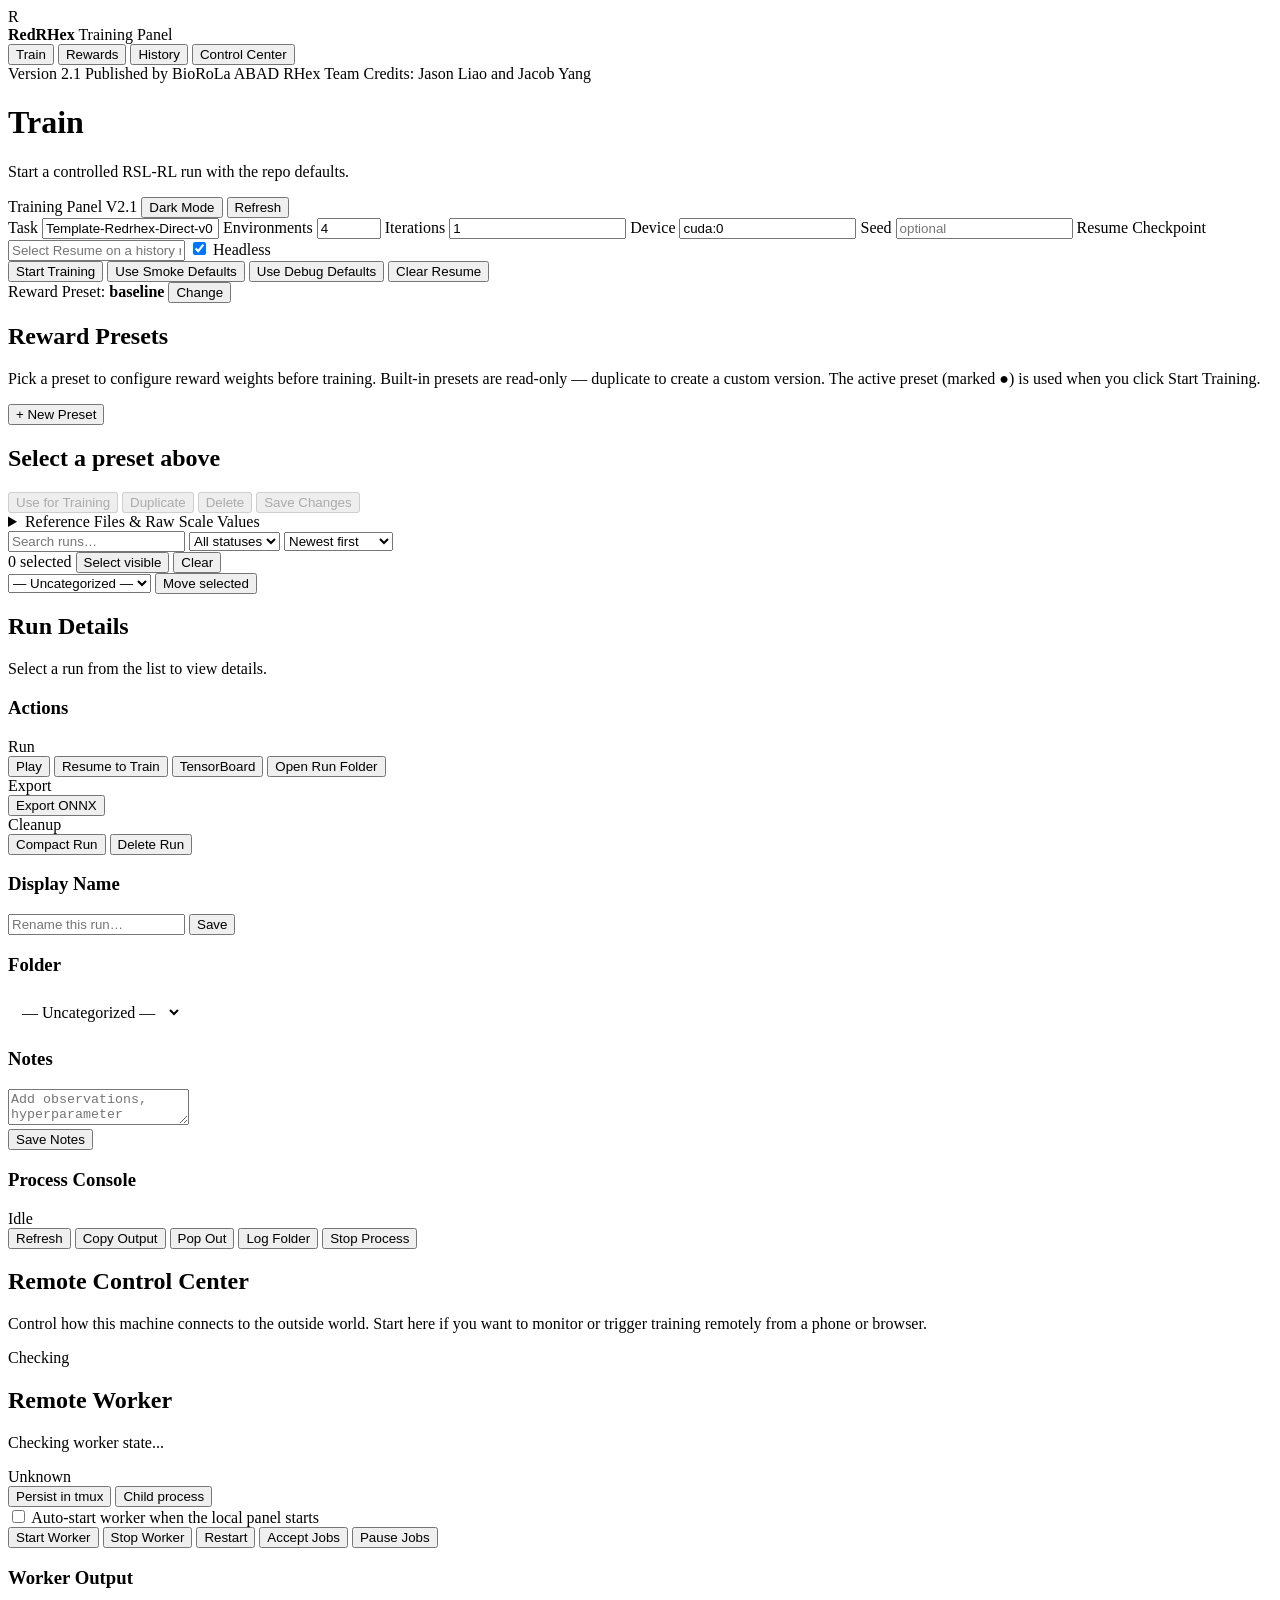
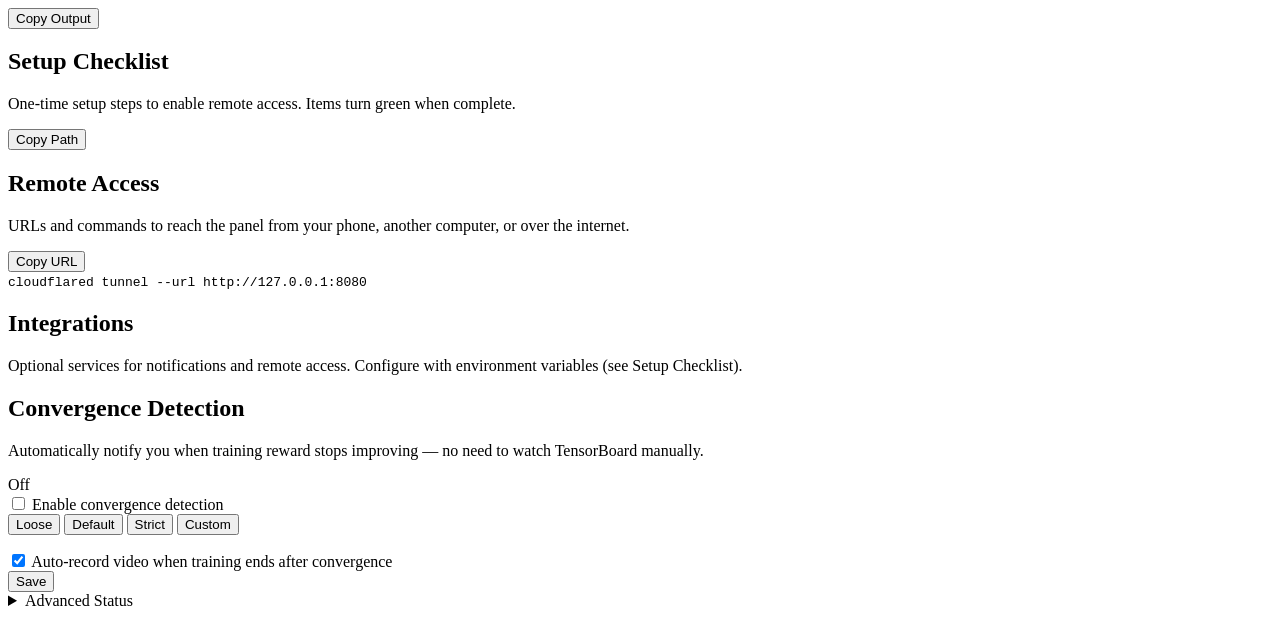
==== tools/training_panel/static/index.html @ e1dd459d "Release Training Panel V2.1" ====
<!doctype html>
<html lang="en">
  <head>
    <meta charset="utf-8" />
    <meta name="viewport" content="width=device-width, initial-scale=1" />
    <title>RedRHex Training Panel</title>
    <link rel="stylesheet" href="/static/styles.css" />
  </head>
  <body>
    <aside class="sidebar">
      <div class="brand">
        <span class="brand-mark">R</span>
        <div>
          <strong>RedRHex</strong>
          <span>Training Panel</span>
        </div>
      </div>
      <nav>
        <button class="nav-button active" data-view="train">Train</button>
        <button class="nav-button" data-view="rewards">Rewards</button>
        <button class="nav-button" data-view="history">History</button>
        <button class="nav-button" data-view="access">Control Center</button>
      </nav>
      <div class="sidebar-release">
        <span class="release-version">Version 2.1</span>
        <span>Published by BioRoLa ABAD RHex Team</span>
        <span>Credits: Jason Liao and Jacob Yang</span>
      </div>
    </aside>

    <main>
      <header class="topbar">
        <div>
          <h1 id="view-title">Train</h1>
          <p id="view-subtitle">Start a controlled RSL-RL run with the repo defaults.</p>
        </div>
        <div class="topbar-actions">
          <span class="release-chip">Training Panel V2.1</span>
          <button id="theme-toggle" class="ghost-button" type="button">Dark Mode</button>
          <button id="refresh-button" class="ghost-button" type="button">Refresh</button>
        </div>
      </header>

      <section id="train" class="view active">
        <form id="train-form" class="panel-grid">
          <label>
            Task
            <input name="task" value="Template-Redrhex-Direct-v0" />
          </label>
          <label>
            Environments
            <input name="num_envs" type="number" min="1" max="8192" value="4" />
          </label>
          <label>
            Iterations
            <input name="max_iterations" type="number" min="1" value="1" />
          </label>
          <label>
            Device
            <input name="device" value="cuda:0" />
          </label>
          <label>
            Seed
            <input name="seed" type="number" placeholder="optional" />
          </label>
          <label>
            Resume Checkpoint
            <input name="checkpoint" readonly placeholder="Select Resume on a history run" />
          </label>
          <label class="check-row">
            <input name="headless" type="checkbox" checked />
            Headless
          </label>
          <div class="form-actions">
            <button type="submit" class="primary-button">Start Training</button>
            <button type="button" id="smoke-button" class="ghost-button">Use Smoke Defaults</button>
            <button type="button" id="debug-button" class="ghost-button">Use Debug Defaults</button>
            <button type="button" id="clear-resume" class="ghost-button">Clear Resume</button>
          </div>
          <div class="preset-indicator">
            <span>Reward Preset:</span>
            <strong id="train-active-preset-name">baseline</strong>
            <button type="button" id="train-change-preset" class="ghost-button small-button">Change</button>
          </div>
        </form>
        <div id="train-status" class="status-line"></div>
      </section>

      <section id="rewards" class="view">
        <!-- Preset selector -->
        <div class="preset-section">
          <div class="preset-section-head">
            <h2>Reward Presets</h2>
            <p class="muted-copy">
              Pick a preset to configure reward weights before training.
              Built-in presets are read-only — duplicate to create a custom version.
              The active preset (marked ●) is used when you click Start Training.
            </p>
          </div>
          <div id="preset-list" class="preset-list"></div>
          <div class="form-actions compact-actions">
            <button id="new-preset-btn" type="button" class="ghost-button small-button">+ New Preset</button>
          </div>
        </div>

        <!-- Reward scale editor -->
        <div class="reward-editor-section">
          <div class="reward-editor-header">
            <div>
              <h2 id="reward-editor-title">Select a preset above</h2>
              <p id="reward-editor-desc" class="muted-copy"></p>
            </div>
            <div class="reward-editor-actions form-actions">
              <span id="preset-builtin-badge" class="status-badge muted-pill" hidden>Built-in</span>
              <button id="preset-activate-btn" type="button" class="ghost-button" disabled>Use for Training</button>
              <button id="preset-duplicate-btn" type="button" class="ghost-button" disabled>Duplicate</button>
              <button id="preset-delete-btn" type="button" class="danger-button" disabled>Delete</button>
              <button id="preset-save-btn" type="button" class="primary-button" disabled>Save Changes</button>
            </div>
          </div>
          <div id="reward-categories" class="reward-categories"></div>
        </div>

        <!-- Reference files (collapsible) -->
        <details class="reference-section">
          <summary>Reference Files &amp; Raw Scale Values</summary>
          <div class="split" style="margin-top:12px">
            <div>
              <h2>Tweakable Files</h2>
              <div id="tweak-files" class="card-list"></div>
            </div>
            <div>
              <h2>All Reward Scale Values</h2>
              <div id="reward-scales" class="scale-list"></div>
            </div>
          </div>
        </details>
      </section>

      <section id="history" class="view">
        <div class="history-layout">
          <nav id="folder-sidebar" class="folder-sidebar"></nav>
          <div class="run-list-col">
            <div class="history-toolbar">
              <input id="run-search" type="search" placeholder="Search runs…" autocomplete="off" />
              <select id="status-filter">
                <option value="">All statuses</option>
                <option value="completed">Completed</option>
                <option value="running">Running</option>
                <option value="failed">Failed</option>
                <option value="interrupted">Interrupted</option>
              </select>
              <select id="sort-runs">
                <option value="newest">Newest first</option>
                <option value="oldest">Oldest first</option>
                <option value="status">Status (A–Z)</option>
                <option value="iters-desc">Most iterations</option>
                <option value="duration-asc">Shortest first</option>
              </select>
              <span id="run-count-badge" class="status-badge muted-pill"></span>
            </div>
            <div class="bulk-toolbar">
              <span id="bulk-selected-count" class="status-badge muted-pill">0 selected</span>
              <button type="button" id="select-visible-runs" class="ghost-button small-button" data-tooltip="Select visible runs">Select visible</button>
              <button type="button" id="clear-selected-runs" class="ghost-button small-button" data-tooltip="Clear selection">Clear</button>
              <div class="bulk-move-group">
                <select id="bulk-folder-select" aria-label="Folder for selected runs">
                  <option value="">— Uncategorized —</option>
                </select>
                <button type="button" id="move-selected-runs" class="primary-button small-button" data-tooltip="Move selected runs">Move selected</button>
              </div>
            </div>
            <div id="runs" class="run-list"></div>
          </div><!-- /run-list-col -->
          <div class="details-panel-wrap">
          <div class="details-panel">

            <!-- ── Run Header ── -->
            <div class="run-detail-header">
              <div>
                <h2 id="details-title">Run Details</h2>
                <p id="details-subtitle" class="muted-copy">Select a run from the list to view details.</p>
              </div>
            </div>

            <!-- ── Quick Actions (same buttons as card, one place) ── -->
            <div class="section-header"><h3>Actions</h3></div>
            <div class="run-actions-panel">
              <div class="action-group primary-action-group">
                <span class="action-group-label">Run</span>
                <div class="action-button-grid">
                  <button type="button" id="play-run" class="ghost-button" data-tooltip="Run the checkpoint in Isaac Sim for visualization (no training)">Play</button>
                  <button type="button" id="resume-run" class="ghost-button" data-tooltip="Start a new training run resuming from this checkpoint">Resume to Train</button>
                  <button type="button" id="tensorboard-run" class="ghost-button" data-tooltip="Open TensorBoard to visualize training metrics and reward curves">TensorBoard</button>
                  <button type="button" id="open-run-folder" class="ghost-button" data-tooltip="Open the training log folder in the file manager (local only)">Open Run Folder</button>
                </div>
              </div>
              <div class="action-group">
                <span class="action-group-label">Export</span>
                <div class="action-button-grid">
                  <button type="button" id="export-onnx" class="ghost-button" data-tooltip="Export the latest checkpoint to exported/policy.onnx">Export ONNX</button>
                  <button type="button" id="copy-onnx-path" class="ghost-button" hidden data-tooltip="Copy exported/policy.onnx path">Copy ONNX Path</button>
                  <button type="button" id="open-onnx-folder" class="ghost-button" hidden data-tooltip="Open the exported policy folder (local only)">Open Export Folder</button>
                </div>
              </div>
              <div class="action-group danger-action-group">
                <span class="action-group-label">Cleanup</span>
                <div class="action-button-grid">
                  <button type="button" id="compact-run" class="danger-button" data-tooltip="Delete old model_*.pt checkpoints and keep the newest one">Compact Run</button>
                  <button type="button" id="delete-run" class="danger-button" data-tooltip="Permanently delete this run entry and its log files from disk">Delete Run</button>
                </div>
              </div>
            </div>
            <div id="run-info-block" style="display:none">
              <div class="section-header"><h3>Run Info</h3></div>
              <div id="run-info-grid" class="run-info-grid"></div>
            </div>

            <!-- ── Rename ── -->
            <div class="section-header"><h3>Display Name</h3></div>
            <div class="form-actions compact-actions" style="gap:8px">
              <input id="run-name" placeholder="Rename this run…" style="flex:1;min-width:0" />
              <button type="button" id="save-name" class="primary-button small-button" data-tooltip="Save the display name for this run">Save</button>
            </div>

            <!-- ── Folder (populated by Module 3) ── -->
            <div class="section-header"><h3>Folder</h3></div>
            <div class="form-actions compact-actions" style="gap:8px">
              <select id="run-folder-select" style="flex:1;min-width:0;padding:8px 10px;border-radius:7px;border:1px solid var(--line);background:var(--surface);color:var(--text);font:inherit">
                <option value="">— Uncategorized —</option>
              </select>
            </div>

            <!-- ── Notes ── -->
            <div class="section-header"><h3>Notes</h3></div>
            <textarea id="notes-editor" placeholder="Add observations, hyperparameter rationale, or results…"></textarea>
            <div class="form-actions compact-actions">
              <button type="button" id="save-notes" class="primary-button small-button" data-tooltip="Save your notes for this run">Save Notes</button>
            </div>

            <!-- ── Reward Config (Module D) ── -->
            <section id="reward-config-panel" class="reward-config-panel" hidden>
              <div class="section-header"><h3>Reward Config</h3></div>
              <div id="reward-config-content"></div>
            </section>

            <!-- ── Video ── -->
            <section id="video-panel" class="video-panel" hidden>
              <div class="section-header">
                <h3>Recorded Video</h3>
                <span id="video-state" class="status-badge muted-pill">No Video</span>
              </div>
              <div class="form-actions compact-actions" style="margin-bottom:10px">
                <button type="button" id="record-video" class="primary-button small-button" data-tooltip="Run the checkpoint headlessly and save a video file">Record Video</button>
                <button type="button" id="stop-recording" class="ghost-button small-button" hidden data-tooltip="Stop the video recording process">Stop Recording</button>
                <button type="button" id="open-video-folder" class="ghost-button small-button" hidden data-tooltip="Open the folder containing recorded videos (local only)">Open Folder</button>
                <button type="button" id="copy-video-path" class="ghost-button small-button" hidden data-tooltip="Copy the video file path to clipboard">Copy Path</button>
              </div>
              <video id="result-video" controls preload="metadata"></video>
              <p id="video-message" class="muted-copy"></p>
            </section>

            <!-- ── Process Console ── -->
            <div class="section-header debug-heading">
              <h3>Process Console</h3>
              <span id="debug-live" class="status-badge muted-pill">Idle</span>
            </div>
            <div class="form-actions compact-actions">
              <button type="button" id="debug-refresh" class="ghost-button small-button" data-tooltip="Refresh output">Refresh</button>
              <button type="button" id="copy-debug" class="ghost-button small-button" data-tooltip="Copy console output">Copy Output</button>
              <button type="button" id="copy-attach" class="ghost-button small-button" hidden data-tooltip="Copy tmux attach command">Copy Attach</button>
              <button type="button" id="terminal-view" class="ghost-button small-button" data-tooltip="Pop out console">Pop Out</button>
              <button type="button" id="open-process-log-folder" class="ghost-button small-button" data-tooltip="Open the folder containing process log files (local only)">Log Folder</button>
              <button type="button" id="stop-process" class="ghost-button small-button" data-tooltip="Stop selected console process">Stop Process</button>
            </div>
            <div id="debug-status" class="debug-status"></div>
            <pre id="debug-command"></pre>
            <pre id="debug-log"></pre>
            <div id="notes-status" class="status-line"></div>
          </div>
          </div><!-- /details-panel-wrap -->
        </div>
      </section>

      <section id="access" class="view">
        <div class="control-center-head">
          <div>
            <h2>Remote Control Center</h2>
            <p class="muted-copy">Control how this machine connects to the outside world. Start here if you want to monitor or trigger training remotely from a phone or browser.</p>
          </div>
          <span id="remote-config-badge" class="status-badge muted-pill">Checking</span>
        </div>

        <div id="remote-status-strip" class="remote-status-strip"></div>

        <div class="control-center-grid">
          <article class="control-card worker-card">
            <div class="card-head">
              <div>
                <h2>Remote Worker</h2>
                <p id="remote-worker-summary" class="muted-copy">Checking worker state...</p>
              </div>
              <span id="remote-worker-badge" class="status-badge muted-pill">Unknown</span>
            </div>

            <div class="segmented-control" aria-label="Remote worker launch mode">
              <button type="button" id="remote-mode-tmux" class="segment-button active" data-mode="tmux"
                data-tooltip="Recommended. The worker keeps running in a background terminal session (tmux) even if you close the browser tab.">Persist in tmux</button>
              <button type="button" id="remote-mode-child" class="segment-button" data-mode="child"
                data-tooltip="The worker runs as a child of this panel. It stops when you close the panel. Useful for quick testing.">Child process</button>
            </div>
            <label class="toggle-row">
              <input type="checkbox" id="remote-autostart" />
              <span>Auto-start worker when the local panel starts</span>
            </label>

            <div class="form-actions compact-actions">
              <button type="button" id="remote-worker-start" class="primary-button small-button"
                data-tooltip="Launch the remote worker so this machine can receive jobs from the phone web shell.">Start Worker</button>
              <button type="button" id="remote-worker-stop" class="danger-button small-button"
                data-tooltip="Gracefully stop the worker. Any in-flight job finishes first before it exits.">Stop Worker</button>
              <button type="button" id="remote-worker-restart" class="ghost-button small-button"
                data-tooltip="Stop the worker and immediately start it again. Useful after changing environment variables.">Restart</button>
              <button type="button" id="remote-enable" class="primary-button small-button"
                data-tooltip="Allow the phone web shell to queue training, video, and export jobs on this machine.">Accept Jobs</button>
              <button type="button" id="remote-disable" class="ghost-button small-button"
                data-tooltip="Stop accepting new remote jobs. Any job currently running will finish normally.">Pause Jobs</button>
            </div>

            <p id="remote-mode-note" class="muted-copy"></p>
            <div id="remote-worker-grid" class="run-info-grid"></div>
            <div id="remote-worker-attach-wrap" class="copy-row" hidden>
              <code id="remote-worker-attach"></code>
              <button type="button" id="copy-worker-attach" class="ghost-button small-button"
                data-tooltip="Copy a tmux command you can paste in a terminal to watch worker output in real time.">Copy Attach</button>
            </div>
            <div class="section-header compact-section-header">
              <h3>Worker Output</h3>
              <button type="button" id="copy-worker-output" class="ghost-button small-button"
                data-tooltip="Copy the recent worker log text to clipboard.">Copy Output</button>
            </div>
            <pre id="remote-worker-output"></pre>
          </article>

          <article class="control-card">
            <h2>Setup Checklist</h2>
            <p class="muted-copy">One-time setup steps to enable remote access. Items turn green when complete.</p>
            <div id="remote-setup-list" class="setup-list"></div>
            <div class="copy-row">
              <code id="remote-env-path"></code>
              <button type="button" id="copy-env-path" class="ghost-button small-button"
                data-tooltip="Copy the path to the .env file where you set REDRHEX_* environment variables.">Copy Path</button>
            </div>
          </article>

          <article class="control-card">
            <h2>Remote Access</h2>
            <p class="muted-copy">URLs and commands to reach the panel from your phone, another computer, or over the internet.</p>
            <div id="remote-access-grid" class="run-info-grid"></div>
            <div class="copy-row">
              <code id="remote-phone-url"></code>
              <button type="button" id="copy-phone-url" class="ghost-button small-button"
                data-tooltip="Copy the LAN URL. Works on any device connected to the same Wi-Fi network.">Copy URL</button>
            </div>
            <div class="copy-row"
              data-tooltip="Run this command on the training PC to expose the panel over the internet via Cloudflare Tunnel.">
              <code id="remote-tunnel-command">cloudflared tunnel --url http://127.0.0.1:8080</code>
            </div>
          </article>

          <article class="control-card">
            <h2>Integrations</h2>
            <p class="muted-copy">Optional services for notifications and remote access. Configure with environment variables (see Setup Checklist).</p>
            <div id="remote-integrations-grid" class="run-info-grid"></div>
          </article>

          <article class="control-card" id="convergence-card">
            <div class="card-head">
              <div>
                <h2>Convergence Detection</h2>
                <p class="muted-copy">Automatically notify you when training reward stops improving — no need to watch TensorBoard manually.</p>
              </div>
              <span id="convergence-badge" class="status-badge muted-pill">Off</span>
            </div>

            <label class="toggle-row">
              <input type="checkbox" id="convergence-enabled" />
              <span>Enable convergence detection</span>
            </label>

            <div class="segmented-control" aria-label="Convergence sensitivity preset" id="convergence-presets">
              <button type="button" class="segment-button" data-preset="loose"
                data-tooltip="Triggers after 100 stable iterations at 5% threshold. Fast but may fire on a short plateau.">Loose</button>
              <button type="button" class="segment-button active" data-preset="default"
                data-tooltip="Triggers after 200 stable iterations at 2% threshold. Good for most runs.">Default</button>
              <button type="button" class="segment-button" data-preset="strict"
                data-tooltip="Triggers after 400 stable iterations at 1% threshold. Conservative — fewer false positives.">Strict</button>
              <button type="button" class="segment-button" data-preset="custom"
                data-tooltip="Set your own window size and improvement threshold below.">Custom</button>
            </div>
            <p id="convergence-preset-hint" class="muted-copy"></p>

            <div id="convergence-custom-inputs" style="display:none">
              <div class="form-row">
                <label for="convergence-window">Window (iterations)</label>
                <input type="number" id="convergence-window" min="50" max="2000" step="10" value="200" />
              </div>
              <div class="form-row">
                <label for="convergence-threshold">Max improvement %</label>
                <input type="number" id="convergence-threshold" min="0.1" max="20" step="0.1" value="2.0" />
              </div>
            </div>

            <label class="toggle-row"
              data-tooltip="When convergence is detected, a video recording is queued automatically once training finishes.">
              <input type="checkbox" id="convergence-auto-record" checked />
              <span>Auto-record video when training ends after convergence</span>
            </label>

            <div class="form-actions compact-actions">
              <button type="button" id="convergence-save" class="primary-button small-button"
                data-tooltip="Save convergence detection settings to disk. Takes effect on the next training run.">Save</button>
            </div>
            <div id="convergence-info-grid" class="run-info-grid"></div>
          </article>
        </div>

        <details class="advanced-panel">
          <summary>Advanced Status</summary>
          <pre id="system-info"></pre>
          <pre id="remote-status-raw"></pre>
        </details>
      </section>
    </main>

    <script src="/static/api_adapters.js"></script>
    <script src="/static/app.js"></script>
  </body>
</html>
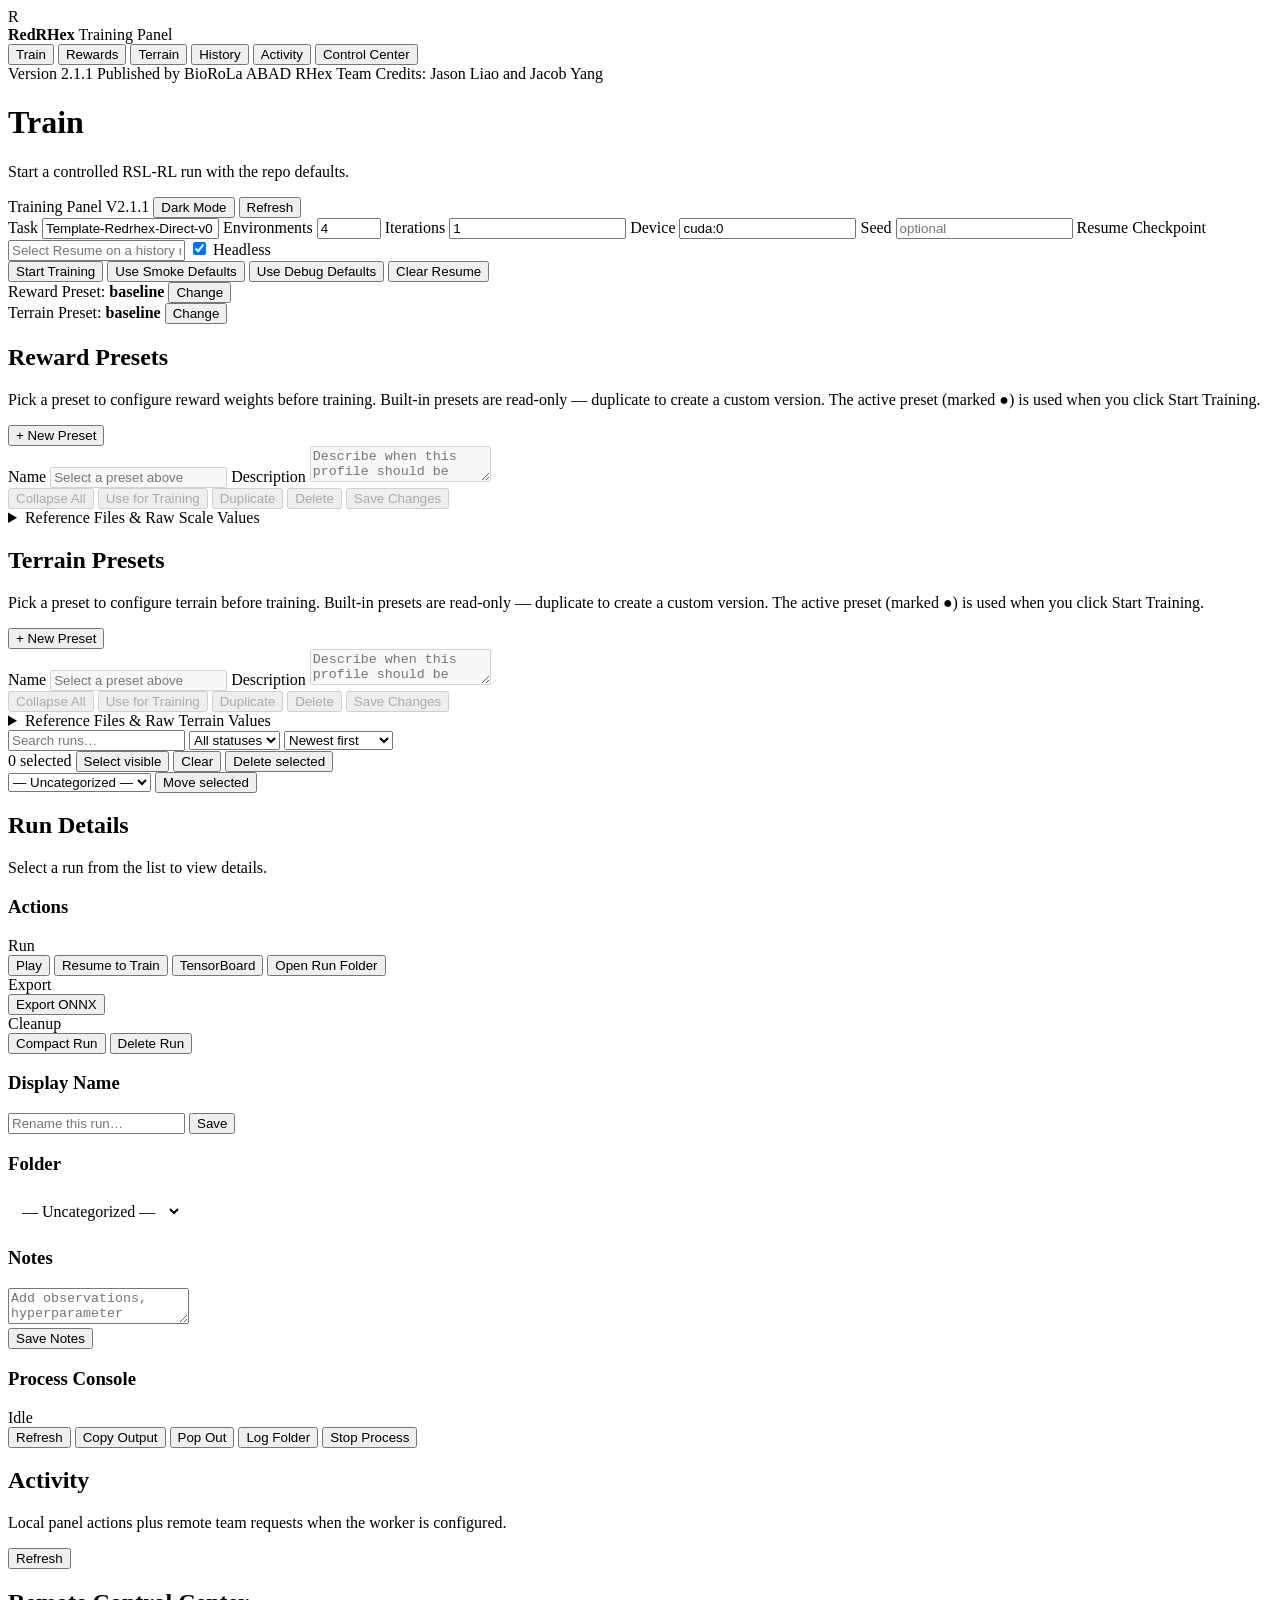
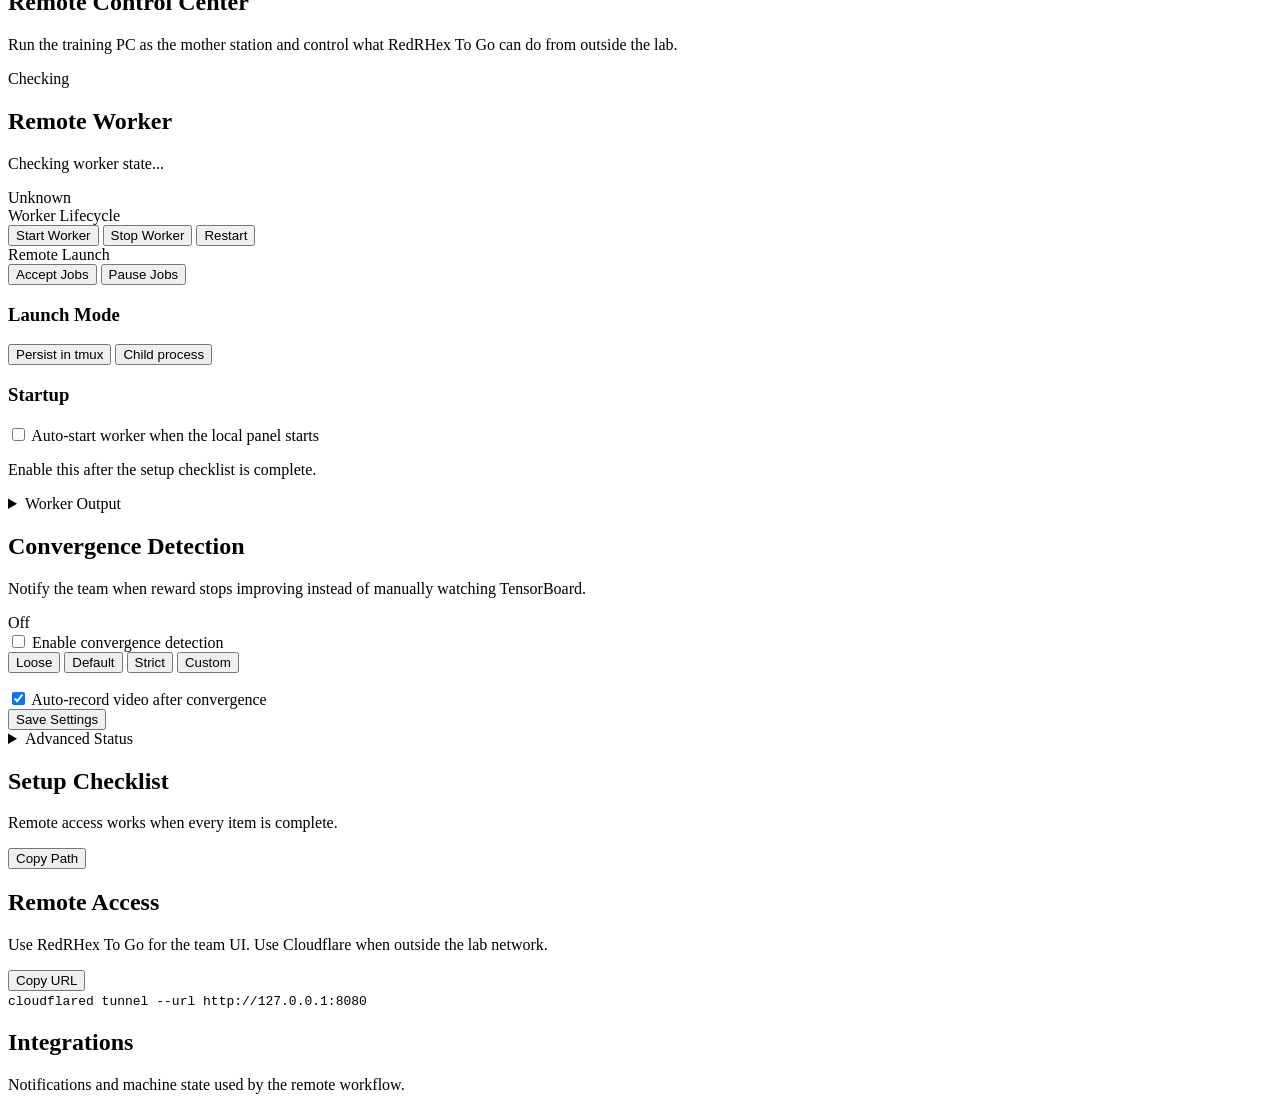
==== commit 0be44e06: "Add terrain presets to training panels" ====
--- a/tools/training_panel/static/index.html
+++ b/tools/training_panel/static/index.html
@@ -18,11 +18,13 @@
       <nav>
         <button class="nav-button active" data-view="train">Train</button>
         <button class="nav-button" data-view="rewards">Rewards</button>
+        <button class="nav-button" data-view="terrain">Terrain</button>
         <button class="nav-button" data-view="history">History</button>
+        <button class="nav-button" data-view="activity">Activity</button>
         <button class="nav-button" data-view="access">Control Center</button>
       </nav>
       <div class="sidebar-release">
-        <span class="release-version">Version 2.1</span>
+        <span class="release-version">Version 2.1.1</span>
         <span>Published by BioRoLa ABAD RHex Team</span>
         <span>Credits: Jason Liao and Jacob Yang</span>
       </div>
@@ -35,7 +37,7 @@
           <p id="view-subtitle">Start a controlled RSL-RL run with the repo defaults.</p>
         </div>
         <div class="topbar-actions">
-          <span class="release-chip">Training Panel V2.1</span>
+          <span class="release-chip">Training Panel V2.1.1</span>
           <button id="theme-toggle" class="ghost-button" type="button">Dark Mode</button>
           <button id="refresh-button" class="ghost-button" type="button">Refresh</button>
         </div>
@@ -81,6 +83,11 @@
             <span>Reward Preset:</span>
             <strong id="train-active-preset-name">baseline</strong>
             <button type="button" id="train-change-preset" class="ghost-button small-button">Change</button>
+          </div>
+          <div class="preset-indicator">
+            <span>Terrain Preset:</span>
+            <strong id="train-active-terrain-preset-name">baseline</strong>
+            <button type="button" id="train-change-terrain-preset" class="ghost-button small-button">Change</button>
           </div>
         </form>
         <div id="train-status" class="status-line"></div>
@@ -106,12 +113,21 @@
         <!-- Reward scale editor -->
         <div class="reward-editor-section">
           <div class="reward-editor-header">
-            <div>
-              <h2 id="reward-editor-title">Select a preset above</h2>
-              <p id="reward-editor-desc" class="muted-copy"></p>
+            <div class="profile-meta-editor">
+              <h2 id="reward-editor-title" hidden>Select a preset above</h2>
+              <p id="reward-editor-desc" class="muted-copy" hidden></p>
+              <label>
+                Name
+                <input id="reward-profile-name" placeholder="Select a preset above" disabled />
+              </label>
+              <label>
+                Description
+                <textarea id="reward-profile-description" rows="2" placeholder="Describe when this profile should be used." disabled></textarea>
+              </label>
             </div>
             <div class="reward-editor-actions form-actions">
               <span id="preset-builtin-badge" class="status-badge muted-pill" hidden>Built-in</span>
+              <button id="preset-collapse-all-btn" type="button" class="ghost-button" disabled>Collapse All</button>
               <button id="preset-activate-btn" type="button" class="ghost-button" disabled>Use for Training</button>
               <button id="preset-duplicate-btn" type="button" class="ghost-button" disabled>Duplicate</button>
               <button id="preset-delete-btn" type="button" class="danger-button" disabled>Delete</button>
@@ -132,6 +148,64 @@
             <div>
               <h2>All Reward Scale Values</h2>
               <div id="reward-scales" class="scale-list"></div>
+            </div>
+          </div>
+        </details>
+      </section>
+
+      <section id="terrain" class="view">
+        <div class="preset-section">
+          <div class="preset-section-head">
+            <h2>Terrain Presets</h2>
+            <p class="muted-copy">
+              Pick a preset to configure terrain before training.
+              Built-in presets are read-only — duplicate to create a custom version.
+              The active preset (marked ●) is used when you click Start Training.
+            </p>
+          </div>
+          <div id="terrain-preset-list" class="preset-list"></div>
+          <div class="form-actions compact-actions">
+            <button id="new-terrain-preset-btn" type="button" class="ghost-button small-button">+ New Preset</button>
+          </div>
+          <div id="terrain-status" class="status-line"></div>
+        </div>
+
+        <div class="reward-editor-section">
+          <div class="reward-editor-header">
+            <div class="profile-meta-editor">
+              <h2 id="terrain-editor-title" hidden>Select a preset above</h2>
+              <p id="terrain-editor-desc" class="muted-copy" hidden></p>
+              <label>
+                Name
+                <input id="terrain-profile-name" placeholder="Select a preset above" disabled />
+              </label>
+              <label>
+                Description
+                <textarea id="terrain-profile-description" rows="2" placeholder="Describe when this profile should be used." disabled></textarea>
+              </label>
+            </div>
+            <div class="reward-editor-actions form-actions">
+              <span id="terrain-preset-builtin-badge" class="status-badge muted-pill" hidden>Built-in</span>
+              <button id="terrain-preset-collapse-all-btn" type="button" class="ghost-button" disabled>Collapse All</button>
+              <button id="terrain-preset-activate-btn" type="button" class="ghost-button" disabled>Use for Training</button>
+              <button id="terrain-preset-duplicate-btn" type="button" class="ghost-button" disabled>Duplicate</button>
+              <button id="terrain-preset-delete-btn" type="button" class="danger-button" disabled>Delete</button>
+              <button id="terrain-preset-save-btn" type="button" class="primary-button" disabled>Save Changes</button>
+            </div>
+          </div>
+          <div id="terrain-categories" class="reward-categories"></div>
+        </div>
+
+        <details class="reference-section">
+          <summary>Reference Files &amp; Raw Terrain Values</summary>
+          <div class="split" style="margin-top:12px">
+            <div>
+              <h2>Terrain Files</h2>
+              <div id="terrain-files" class="card-list"></div>
+            </div>
+            <div>
+              <h2>All Terrain Values</h2>
+              <div id="terrain-values" class="scale-list"></div>
             </div>
           </div>
         </details>
@@ -163,6 +237,7 @@
               <span id="bulk-selected-count" class="status-badge muted-pill">0 selected</span>
               <button type="button" id="select-visible-runs" class="ghost-button small-button" data-tooltip="Select visible runs">Select visible</button>
               <button type="button" id="clear-selected-runs" class="ghost-button small-button" data-tooltip="Clear selection">Clear</button>
+              <button type="button" id="delete-selected-runs" class="danger-button small-button" data-tooltip="Delete selected runs and repo-owned log files">Delete selected</button>
               <div class="bulk-move-group">
                 <select id="bulk-folder-select" aria-label="Folder for selected runs">
                   <option value="">— Uncategorized —</option>
@@ -244,6 +319,11 @@
               <div id="reward-config-content"></div>
             </section>
 
+            <section id="terrain-config-panel" class="reward-config-panel" hidden>
+              <div class="section-header"><h3>Terrain Config</h3></div>
+              <div id="terrain-config-content"></div>
+            </section>
+
             <!-- ── Video ── -->
             <section id="video-panel" class="video-panel" hidden>
               <div class="section-header">
@@ -282,154 +362,201 @@
         </div>
       </section>
 
+      <section id="activity" class="view">
+        <div class="activity-head">
+          <div>
+            <h2>Activity</h2>
+            <p class="muted-copy">Local panel actions plus remote team requests when the worker is configured.</p>
+          </div>
+          <button type="button" id="activity-refresh" class="ghost-button small-button">Refresh</button>
+        </div>
+        <div id="activity-analytics" class="activity-analytics"></div>
+        <div id="activity-events" class="activity-events"></div>
+      </section>
+
       <section id="access" class="view">
         <div class="control-center-head">
           <div>
             <h2>Remote Control Center</h2>
-            <p class="muted-copy">Control how this machine connects to the outside world. Start here if you want to monitor or trigger training remotely from a phone or browser.</p>
+            <p class="muted-copy">Run the training PC as the mother station and control what RedRHex To Go can do from outside the lab.</p>
           </div>
           <span id="remote-config-badge" class="status-badge muted-pill">Checking</span>
         </div>
 
         <div id="remote-status-strip" class="remote-status-strip"></div>
 
-        <div class="control-center-grid">
-          <article class="control-card worker-card">
-            <div class="card-head">
-              <div>
-                <h2>Remote Worker</h2>
-                <p id="remote-worker-summary" class="muted-copy">Checking worker state...</p>
-              </div>
-              <span id="remote-worker-badge" class="status-badge muted-pill">Unknown</span>
-            </div>
-
-            <div class="segmented-control" aria-label="Remote worker launch mode">
-              <button type="button" id="remote-mode-tmux" class="segment-button active" data-mode="tmux"
-                data-tooltip="Recommended. The worker keeps running in a background terminal session (tmux) even if you close the browser tab.">Persist in tmux</button>
-              <button type="button" id="remote-mode-child" class="segment-button" data-mode="child"
-                data-tooltip="The worker runs as a child of this panel. It stops when you close the panel. Useful for quick testing.">Child process</button>
-            </div>
-            <label class="toggle-row">
-              <input type="checkbox" id="remote-autostart" />
-              <span>Auto-start worker when the local panel starts</span>
-            </label>
-
-            <div class="form-actions compact-actions">
-              <button type="button" id="remote-worker-start" class="primary-button small-button"
-                data-tooltip="Launch the remote worker so this machine can receive jobs from the phone web shell.">Start Worker</button>
-              <button type="button" id="remote-worker-stop" class="danger-button small-button"
-                data-tooltip="Gracefully stop the worker. Any in-flight job finishes first before it exits.">Stop Worker</button>
-              <button type="button" id="remote-worker-restart" class="ghost-button small-button"
-                data-tooltip="Stop the worker and immediately start it again. Useful after changing environment variables.">Restart</button>
-              <button type="button" id="remote-enable" class="primary-button small-button"
-                data-tooltip="Allow the phone web shell to queue training, video, and export jobs on this machine.">Accept Jobs</button>
-              <button type="button" id="remote-disable" class="ghost-button small-button"
-                data-tooltip="Stop accepting new remote jobs. Any job currently running will finish normally.">Pause Jobs</button>
-            </div>
-
-            <p id="remote-mode-note" class="muted-copy"></p>
-            <div id="remote-worker-grid" class="run-info-grid"></div>
-            <div id="remote-worker-attach-wrap" class="copy-row" hidden>
-              <code id="remote-worker-attach"></code>
-              <button type="button" id="copy-worker-attach" class="ghost-button small-button"
-                data-tooltip="Copy a tmux command you can paste in a terminal to watch worker output in real time.">Copy Attach</button>
-            </div>
-            <div class="section-header compact-section-header">
-              <h3>Worker Output</h3>
-              <button type="button" id="copy-worker-output" class="ghost-button small-button"
-                data-tooltip="Copy the recent worker log text to clipboard.">Copy Output</button>
-            </div>
-            <pre id="remote-worker-output"></pre>
-          </article>
-
-          <article class="control-card">
-            <h2>Setup Checklist</h2>
-            <p class="muted-copy">One-time setup steps to enable remote access. Items turn green when complete.</p>
-            <div id="remote-setup-list" class="setup-list"></div>
-            <div class="copy-row">
-              <code id="remote-env-path"></code>
-              <button type="button" id="copy-env-path" class="ghost-button small-button"
-                data-tooltip="Copy the path to the .env file where you set REDRHEX_* environment variables.">Copy Path</button>
-            </div>
-          </article>
-
-          <article class="control-card">
-            <h2>Remote Access</h2>
-            <p class="muted-copy">URLs and commands to reach the panel from your phone, another computer, or over the internet.</p>
-            <div id="remote-access-grid" class="run-info-grid"></div>
-            <div class="copy-row">
-              <code id="remote-phone-url"></code>
-              <button type="button" id="copy-phone-url" class="ghost-button small-button"
-                data-tooltip="Copy the LAN URL. Works on any device connected to the same Wi-Fi network.">Copy URL</button>
-            </div>
-            <div class="copy-row"
-              data-tooltip="Run this command on the training PC to expose the panel over the internet via Cloudflare Tunnel.">
-              <code id="remote-tunnel-command">cloudflared tunnel --url http://127.0.0.1:8080</code>
-            </div>
-          </article>
-
-          <article class="control-card">
-            <h2>Integrations</h2>
-            <p class="muted-copy">Optional services for notifications and remote access. Configure with environment variables (see Setup Checklist).</p>
-            <div id="remote-integrations-grid" class="run-info-grid"></div>
-          </article>
-
-          <article class="control-card" id="convergence-card">
-            <div class="card-head">
-              <div>
-                <h2>Convergence Detection</h2>
-                <p class="muted-copy">Automatically notify you when training reward stops improving — no need to watch TensorBoard manually.</p>
-              </div>
-              <span id="convergence-badge" class="status-badge muted-pill">Off</span>
-            </div>
-
-            <label class="toggle-row">
-              <input type="checkbox" id="convergence-enabled" />
-              <span>Enable convergence detection</span>
-            </label>
-
-            <div class="segmented-control" aria-label="Convergence sensitivity preset" id="convergence-presets">
-              <button type="button" class="segment-button" data-preset="loose"
-                data-tooltip="Triggers after 100 stable iterations at 5% threshold. Fast but may fire on a short plateau.">Loose</button>
-              <button type="button" class="segment-button active" data-preset="default"
-                data-tooltip="Triggers after 200 stable iterations at 2% threshold. Good for most runs.">Default</button>
-              <button type="button" class="segment-button" data-preset="strict"
-                data-tooltip="Triggers after 400 stable iterations at 1% threshold. Conservative — fewer false positives.">Strict</button>
-              <button type="button" class="segment-button" data-preset="custom"
-                data-tooltip="Set your own window size and improvement threshold below.">Custom</button>
-            </div>
-            <p id="convergence-preset-hint" class="muted-copy"></p>
-
-            <div id="convergence-custom-inputs" style="display:none">
-              <div class="form-row">
-                <label for="convergence-window">Window (iterations)</label>
-                <input type="number" id="convergence-window" min="50" max="2000" step="10" value="200" />
-              </div>
-              <div class="form-row">
-                <label for="convergence-threshold">Max improvement %</label>
-                <input type="number" id="convergence-threshold" min="0.1" max="20" step="0.1" value="2.0" />
-              </div>
-            </div>
-
-            <label class="toggle-row"
-              data-tooltip="When convergence is detected, a video recording is queued automatically once training finishes.">
-              <input type="checkbox" id="convergence-auto-record" checked />
-              <span>Auto-record video when training ends after convergence</span>
-            </label>
-
-            <div class="form-actions compact-actions">
-              <button type="button" id="convergence-save" class="primary-button small-button"
-                data-tooltip="Save convergence detection settings to disk. Takes effect on the next training run.">Save</button>
-            </div>
-            <div id="convergence-info-grid" class="run-info-grid"></div>
-          </article>
-        </div>
-
-        <details class="advanced-panel">
-          <summary>Advanced Status</summary>
-          <pre id="system-info"></pre>
-          <pre id="remote-status-raw"></pre>
-        </details>
+        <div class="control-center-layout">
+          <div class="control-main-stack">
+            <article class="control-card worker-card">
+              <div class="card-head">
+                <div>
+                  <h2>Remote Worker</h2>
+                  <p id="remote-worker-summary" class="muted-copy">Checking worker state...</p>
+                </div>
+                <span id="remote-worker-badge" class="status-badge muted-pill">Unknown</span>
+              </div>
+
+              <div class="worker-command-bar">
+                <div>
+                  <span class="mini-label">Worker Lifecycle</span>
+                  <div class="form-actions compact-actions">
+                    <button type="button" id="remote-worker-start" class="primary-button small-button"
+                      data-tooltip="Launch the remote worker so this machine can receive jobs from the phone web shell.">Start Worker</button>
+                    <button type="button" id="remote-worker-stop" class="danger-button small-button"
+                      data-tooltip="Gracefully stop the worker. Any in-flight job finishes first before it exits.">Stop Worker</button>
+                    <button type="button" id="remote-worker-restart" class="ghost-button small-button"
+                      data-tooltip="Stop the worker and immediately start it again. Useful after changing environment variables.">Restart</button>
+                  </div>
+                </div>
+                <div class="acceptance-box">
+                  <span class="mini-label">Remote Launch</span>
+                  <div class="form-actions compact-actions">
+                    <button type="button" id="remote-enable" class="primary-button small-button"
+                      data-tooltip="Allow the phone web shell to queue training, video, and export jobs on this machine.">Accept Jobs</button>
+                    <button type="button" id="remote-disable" class="ghost-button small-button"
+                      data-tooltip="Stop accepting new remote jobs. Any job currently running will finish normally.">Pause Jobs</button>
+                  </div>
+                </div>
+              </div>
+
+              <div class="worker-settings-grid">
+                <section class="setting-panel">
+                  <h3>Launch Mode</h3>
+                  <div class="segmented-control" aria-label="Remote worker launch mode">
+                    <button type="button" id="remote-mode-tmux" class="segment-button active" data-mode="tmux"
+                      data-tooltip="Recommended. The worker keeps running in a background terminal session (tmux) even if you close the browser tab.">Persist in tmux</button>
+                    <button type="button" id="remote-mode-child" class="segment-button" data-mode="child"
+                      data-tooltip="The worker runs as a child of this panel. It stops when you close the panel. Useful for quick testing.">Child process</button>
+                  </div>
+                  <p id="remote-mode-note" class="muted-copy"></p>
+                </section>
+
+                <section class="setting-panel">
+                  <h3>Startup</h3>
+                  <label class="toggle-row">
+                    <input type="checkbox" id="remote-autostart" />
+                    <span>Auto-start worker when the local panel starts</span>
+                  </label>
+                  <p class="muted-copy">Enable this after the setup checklist is complete.</p>
+                </section>
+              </div>
+
+              <div id="remote-worker-grid" class="run-info-grid compact-info-grid"></div>
+              <div id="remote-worker-attach-wrap" class="copy-row" hidden>
+                <code id="remote-worker-attach"></code>
+                <button type="button" id="copy-worker-attach" class="ghost-button small-button"
+                  data-tooltip="Copy a tmux command you can paste in a terminal to watch worker output in real time.">Copy Attach</button>
+              </div>
+
+              <details class="worker-output-panel">
+                <summary>Worker Output</summary>
+                <div class="section-header compact-section-header">
+                  <h3>Recent Log Tail</h3>
+                  <button type="button" id="copy-worker-output" class="ghost-button small-button"
+                    data-tooltip="Copy the recent worker log text to clipboard.">Copy Output</button>
+                </div>
+                <pre id="remote-worker-output"></pre>
+              </details>
+            </article>
+
+            <article class="control-card" id="convergence-card">
+              <div class="card-head">
+                <div>
+                  <h2>Convergence Detection</h2>
+                  <p class="muted-copy">Notify the team when reward stops improving instead of manually watching TensorBoard.</p>
+                </div>
+                <span id="convergence-badge" class="status-badge muted-pill">Off</span>
+              </div>
+
+              <div class="convergence-layout">
+                <div>
+                  <label class="toggle-row">
+                    <input type="checkbox" id="convergence-enabled" />
+                    <span>Enable convergence detection</span>
+                  </label>
+                  <div class="segmented-control" aria-label="Convergence sensitivity preset" id="convergence-presets">
+                    <button type="button" class="segment-button" data-preset="loose"
+                      data-tooltip="Triggers after 100 stable iterations at 5% threshold. Fast but may fire on a short plateau.">Loose</button>
+                    <button type="button" class="segment-button active" data-preset="default"
+                      data-tooltip="Triggers after 200 stable iterations at 2% threshold. Good for most runs.">Default</button>
+                    <button type="button" class="segment-button" data-preset="strict"
+                      data-tooltip="Triggers after 400 stable iterations at 1% threshold. Conservative — fewer false positives.">Strict</button>
+                    <button type="button" class="segment-button" data-preset="custom"
+                      data-tooltip="Set your own window size and improvement threshold below.">Custom</button>
+                  </div>
+                  <p id="convergence-preset-hint" class="muted-copy"></p>
+                </div>
+
+                <div class="setting-panel">
+                  <div id="convergence-custom-inputs" style="display:none">
+                    <div class="form-row">
+                      <label for="convergence-window">Window (iterations)</label>
+                      <input type="number" id="convergence-window" min="50" max="2000" step="10" value="200" />
+                    </div>
+                    <div class="form-row">
+                      <label for="convergence-threshold">Max improvement %</label>
+                      <input type="number" id="convergence-threshold" min="0.1" max="20" step="0.1" value="2.0" />
+                    </div>
+                  </div>
+                  <label class="toggle-row"
+                    data-tooltip="When convergence is detected, a video recording is queued automatically once training finishes.">
+                    <input type="checkbox" id="convergence-auto-record" checked />
+                    <span>Auto-record video after convergence</span>
+                  </label>
+                  <div class="form-actions compact-actions">
+                    <button type="button" id="convergence-save" class="primary-button small-button"
+                      data-tooltip="Save convergence detection settings to disk. Takes effect on the next training run.">Save Settings</button>
+                  </div>
+                </div>
+              </div>
+              <div id="convergence-info-grid" class="run-info-grid compact-info-grid"></div>
+            </article>
+
+            <details class="advanced-panel">
+              <summary>Advanced Status</summary>
+              <pre id="system-info"></pre>
+              <pre id="remote-status-raw"></pre>
+            </details>
+          </div>
+
+          <aside class="control-side-stack">
+            <article class="control-card">
+              <div class="card-head simple-card-head">
+                <div>
+                  <h2>Setup Checklist</h2>
+                  <p class="muted-copy">Remote access works when every item is complete.</p>
+                </div>
+              </div>
+              <div id="remote-setup-list" class="setup-list"></div>
+              <div class="copy-row">
+                <code id="remote-env-path"></code>
+                <button type="button" id="copy-env-path" class="ghost-button small-button"
+                  data-tooltip="Copy the path to the .env file where you set REDRHEX_* environment variables.">Copy Path</button>
+              </div>
+            </article>
+
+            <article class="control-card">
+              <h2>Remote Access</h2>
+              <p class="muted-copy">Use RedRHex To Go for the team UI. Use Cloudflare when outside the lab network.</p>
+              <div id="remote-access-grid" class="run-info-grid compact-info-grid"></div>
+              <div class="copy-row">
+                <code id="remote-phone-url"></code>
+                <button type="button" id="copy-phone-url" class="ghost-button small-button"
+                  data-tooltip="Copy the RedRHex To Go URL.">Copy URL</button>
+              </div>
+              <div class="copy-row"
+                data-tooltip="Run this command on the training PC to expose the panel over the internet via Cloudflare Tunnel.">
+                <code id="remote-tunnel-command">cloudflared tunnel --url http://127.0.0.1:8080</code>
+              </div>
+            </article>
+
+            <article class="control-card">
+              <h2>Integrations</h2>
+              <p class="muted-copy">Notifications and machine state used by the remote workflow.</p>
+              <div id="remote-integrations-grid" class="run-info-grid compact-info-grid"></div>
+            </article>
+          </aside>
+        </div>
       </section>
     </main>
 
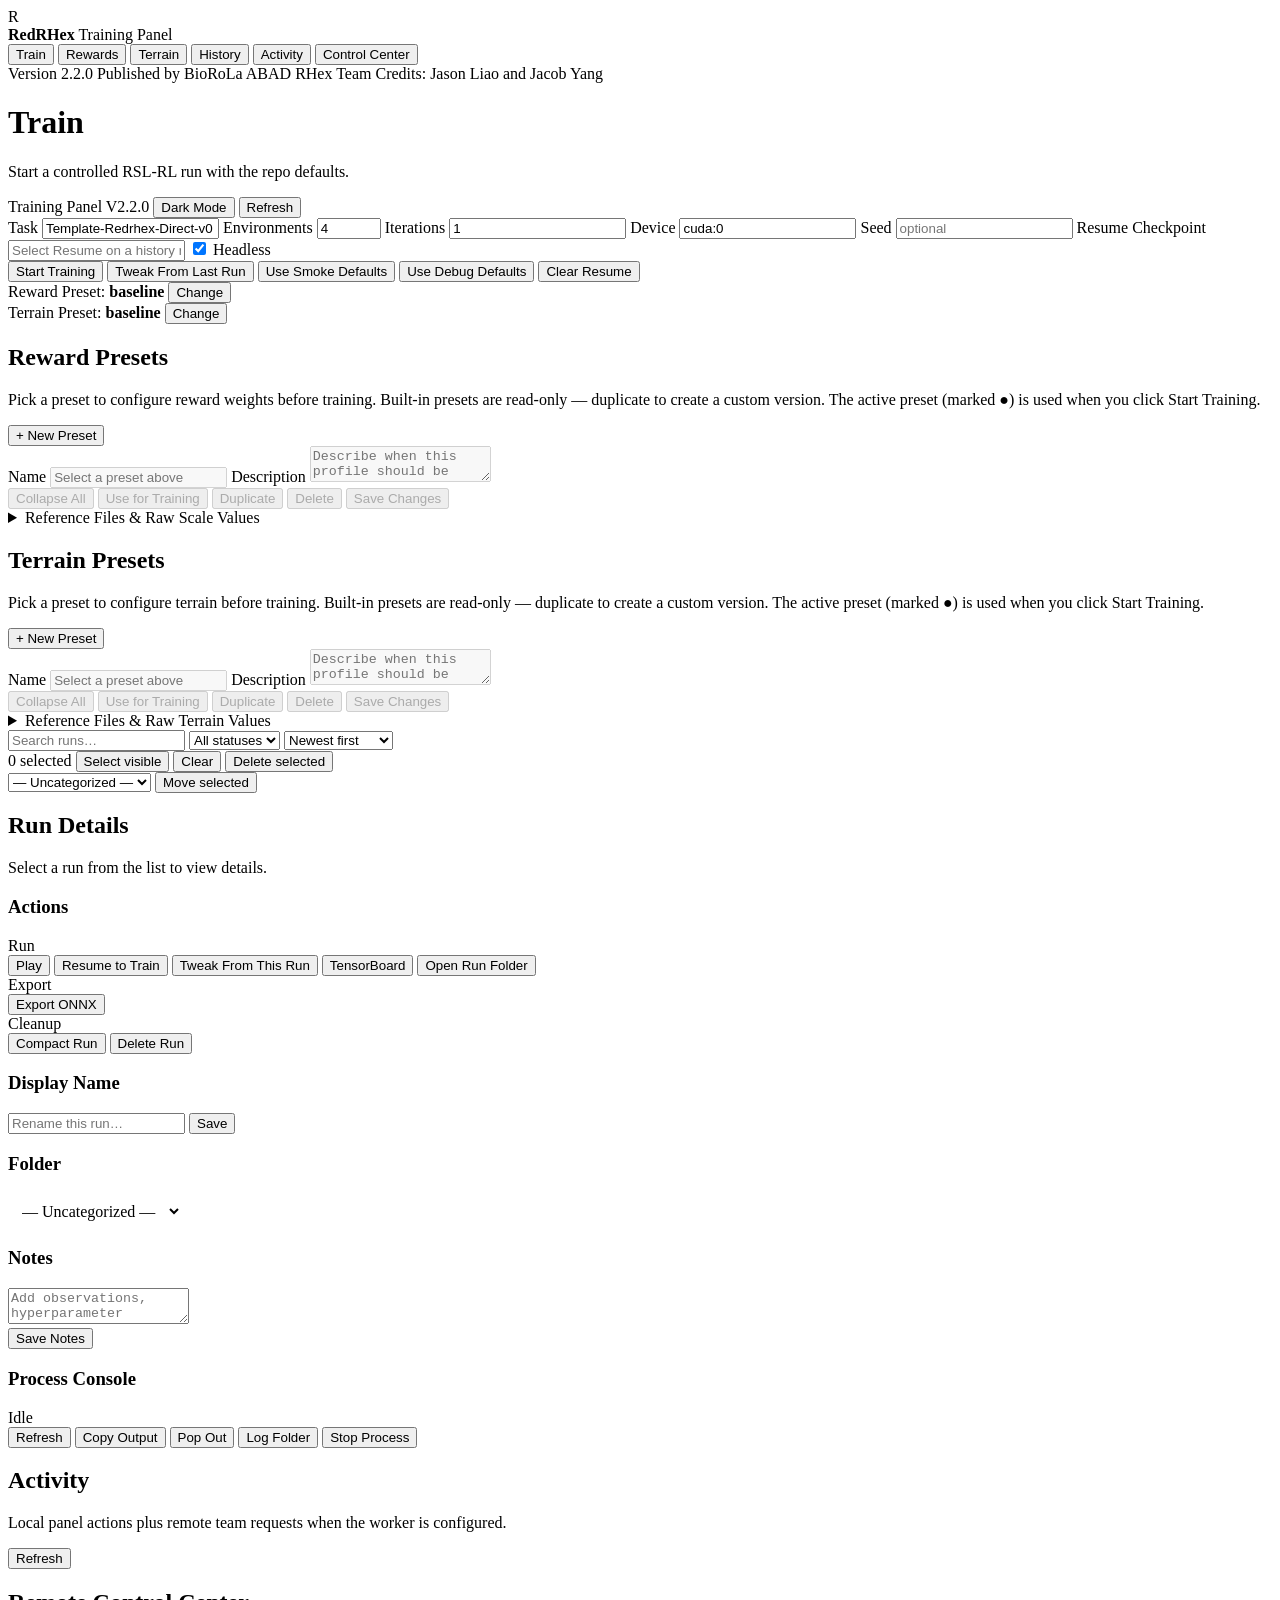
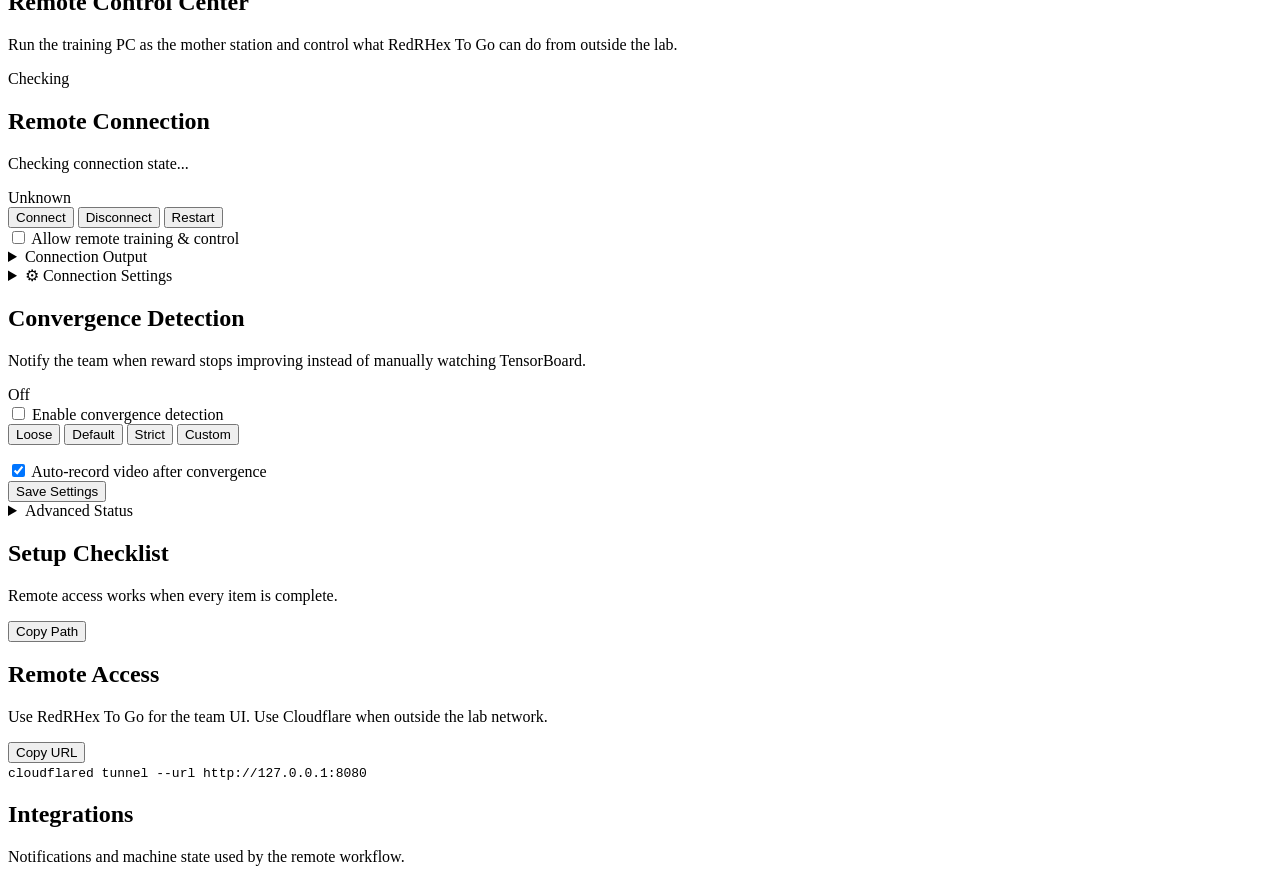
==== commit 451de2ad: "Release Training Panel V2.2" ====
--- a/tools/training_panel/static/index.html
+++ b/tools/training_panel/static/index.html
@@ -24,7 +24,7 @@
         <button class="nav-button" data-view="access">Control Center</button>
       </nav>
       <div class="sidebar-release">
-        <span class="release-version">Version 2.1.1</span>
+        <span class="release-version">Version 2.2.0</span>
         <span>Published by BioRoLa ABAD RHex Team</span>
         <span>Credits: Jason Liao and Jacob Yang</span>
       </div>
@@ -37,7 +37,7 @@
           <p id="view-subtitle">Start a controlled RSL-RL run with the repo defaults.</p>
         </div>
         <div class="topbar-actions">
-          <span class="release-chip">Training Panel V2.1.1</span>
+          <span class="release-chip">Training Panel V2.2.0</span>
           <button id="theme-toggle" class="ghost-button" type="button">Dark Mode</button>
           <button id="refresh-button" class="ghost-button" type="button">Refresh</button>
         </div>
@@ -75,6 +75,7 @@
           </label>
           <div class="form-actions">
             <button type="submit" class="primary-button">Start Training</button>
+            <button type="button" id="tweak-last-run" class="ghost-button">Tweak From Last Run</button>
             <button type="button" id="smoke-button" class="ghost-button">Use Smoke Defaults</button>
             <button type="button" id="debug-button" class="ghost-button">Use Debug Defaults</button>
             <button type="button" id="clear-resume" class="ghost-button">Clear Resume</button>
@@ -266,6 +267,7 @@
                 <div class="action-button-grid">
                   <button type="button" id="play-run" class="ghost-button" data-tooltip="Run the checkpoint in Isaac Sim for visualization (no training)">Play</button>
                   <button type="button" id="resume-run" class="ghost-button" data-tooltip="Start a new training run resuming from this checkpoint">Resume to Train</button>
+                  <button type="button" id="tweak-run" class="ghost-button" data-tooltip="Copy this run into an editable reward tweak draft">Tweak From This Run</button>
                   <button type="button" id="tensorboard-run" class="ghost-button" data-tooltip="Open TensorBoard to visualize training metrics and reward curves">TensorBoard</button>
                   <button type="button" id="open-run-folder" class="ghost-button" data-tooltip="Open the training log folder in the file manager (local only)">Open Run Folder</button>
                 </div>
@@ -315,7 +317,13 @@
 
             <!-- ── Reward Config (Module D) ── -->
             <section id="reward-config-panel" class="reward-config-panel" hidden>
-              <div class="section-header"><h3>Reward Config</h3></div>
+              <div class="section-header reward-config-header">
+                <h3>Reward Config</h3>
+                <div class="segmented-control compact-segments" id="reward-compare-mode" aria-label="Reward comparison baseline">
+                  <button type="button" class="segment-button active" data-compare-mode="default">Default</button>
+                  <button type="button" class="segment-button" data-compare-mode="previous">Last Run</button>
+                </div>
+              </div>
               <div id="reward-config-content"></div>
             </section>
 
@@ -370,7 +378,9 @@
           </div>
           <button type="button" id="activity-refresh" class="ghost-button small-button">Refresh</button>
         </div>
+        <div id="activity-controls" class="activity-controls"></div>
         <div id="activity-analytics" class="activity-analytics"></div>
+        <div id="activity-mission" class="activity-mission"></div>
         <div id="activity-events" class="activity-events"></div>
       </section>
 
@@ -390,72 +400,71 @@
             <article class="control-card worker-card">
               <div class="card-head">
                 <div>
-                  <h2>Remote Worker</h2>
-                  <p id="remote-worker-summary" class="muted-copy">Checking worker state...</p>
+                  <h2>Remote Connection</h2>
+                  <p id="remote-worker-summary" class="muted-copy">Checking connection state...</p>
                 </div>
                 <span id="remote-worker-badge" class="status-badge muted-pill">Unknown</span>
               </div>
 
-              <div class="worker-command-bar">
-                <div>
-                  <span class="mini-label">Worker Lifecycle</span>
-                  <div class="form-actions compact-actions">
-                    <button type="button" id="remote-worker-start" class="primary-button small-button"
-                      data-tooltip="Launch the remote worker so this machine can receive jobs from the phone web shell.">Start Worker</button>
-                    <button type="button" id="remote-worker-stop" class="danger-button small-button"
-                      data-tooltip="Gracefully stop the worker. Any in-flight job finishes first before it exits.">Stop Worker</button>
-                    <button type="button" id="remote-worker-restart" class="ghost-button small-button"
-                      data-tooltip="Stop the worker and immediately start it again. Useful after changing environment variables.">Restart</button>
-                  </div>
-                </div>
-                <div class="acceptance-box">
-                  <span class="mini-label">Remote Launch</span>
-                  <div class="form-actions compact-actions">
-                    <button type="button" id="remote-enable" class="primary-button small-button"
-                      data-tooltip="Allow the phone web shell to queue training, video, and export jobs on this machine.">Accept Jobs</button>
-                    <button type="button" id="remote-disable" class="ghost-button small-button"
-                      data-tooltip="Stop accepting new remote jobs. Any job currently running will finish normally.">Pause Jobs</button>
-                  </div>
-                </div>
-              </div>
-
-              <div class="worker-settings-grid">
-                <section class="setting-panel">
-                  <h3>Launch Mode</h3>
-                  <div class="segmented-control" aria-label="Remote worker launch mode">
-                    <button type="button" id="remote-mode-tmux" class="segment-button active" data-mode="tmux"
-                      data-tooltip="Recommended. The worker keeps running in a background terminal session (tmux) even if you close the browser tab.">Persist in tmux</button>
-                    <button type="button" id="remote-mode-child" class="segment-button" data-mode="child"
-                      data-tooltip="The worker runs as a child of this panel. It stops when you close the panel. Useful for quick testing.">Child process</button>
-                  </div>
-                  <p id="remote-mode-note" class="muted-copy"></p>
-                </section>
-
-                <section class="setting-panel">
-                  <h3>Startup</h3>
-                  <label class="toggle-row">
-                    <input type="checkbox" id="remote-autostart" />
-                    <span>Auto-start worker when the local panel starts</span>
-                  </label>
-                  <p class="muted-copy">Enable this after the setup checklist is complete.</p>
-                </section>
-              </div>
+              <!-- 3 lifecycle buttons -->
+              <div class="form-actions compact-actions">
+                <button type="button" id="remote-worker-start" class="primary-button small-button"
+                  data-tooltip="Start the remote connection so teammates can control this machine from RedRHex Go.">Connect</button>
+                <button type="button" id="remote-worker-stop" class="danger-button small-button"
+                  data-tooltip="Disconnect. Any job already running will finish before stopping.">Disconnect</button>
+                <button type="button" id="remote-worker-restart" class="ghost-button small-button"
+                  data-tooltip="Disconnect and immediately reconnect. Use this after changing environment variables.">Restart</button>
+              </div>
+
+              <!-- Accept / pause as a single toggle (simpler than two buttons) -->
+              <label class="toggle-row"
+                data-tooltip="When on, teammates can start training, record videos, and export models from RedRHex Go.">
+                <input type="checkbox" id="remote-accept-toggle" />
+                <span>Allow remote training &amp; control</span>
+              </label>
 
               <div id="remote-worker-grid" class="run-info-grid compact-info-grid"></div>
               <div id="remote-worker-attach-wrap" class="copy-row" hidden>
                 <code id="remote-worker-attach"></code>
                 <button type="button" id="copy-worker-attach" class="ghost-button small-button"
-                  data-tooltip="Copy a tmux command you can paste in a terminal to watch worker output in real time.">Copy Attach</button>
-              </div>
-
+                  data-tooltip="Copy a tmux command you can paste in a terminal to watch the connection output live.">Copy Attach</button>
+              </div>
+
+              <!-- Connection output — collapsed so it's out of the way -->
               <details class="worker-output-panel">
-                <summary>Worker Output</summary>
+                <summary>Connection Output</summary>
                 <div class="section-header compact-section-header">
                   <h3>Recent Log Tail</h3>
                   <button type="button" id="copy-worker-output" class="ghost-button small-button"
-                    data-tooltip="Copy the recent worker log text to clipboard.">Copy Output</button>
+                    data-tooltip="Copy the recent log text to clipboard.">Copy Output</button>
                 </div>
                 <pre id="remote-worker-output"></pre>
+              </details>
+
+              <!-- Launch mode + auto-start hidden behind Advanced — most users never need to touch this -->
+              <details class="advanced-panel" id="worker-advanced">
+                <summary>⚙ Connection Settings</summary>
+                <div class="worker-settings-grid" style="margin-top:10px">
+                  <section class="setting-panel">
+                    <h3>Launch Mode</h3>
+                    <div class="segmented-control" aria-label="Remote worker launch mode">
+                      <button type="button" id="remote-mode-tmux" class="segment-button active" data-mode="tmux"
+                        data-tooltip="Recommended. Keeps running in the background even if you close the browser tab.">Keep running in background</button>
+                      <button type="button" id="remote-mode-child" class="segment-button" data-mode="child"
+                        data-tooltip="Stops automatically when you close this panel. Good for quick testing.">Stop when panel closes</button>
+                    </div>
+                    <p id="remote-mode-note" class="muted-copy"></p>
+                  </section>
+
+                  <section class="setting-panel">
+                    <h3>Startup</h3>
+                    <label class="toggle-row">
+                      <input type="checkbox" id="remote-autostart" />
+                      <span>Auto-connect when panel opens</span>
+                    </label>
+                    <p class="muted-copy">Enable after completing the Setup Checklist.</p>
+                  </section>
+                </div>
               </details>
             </article>
 
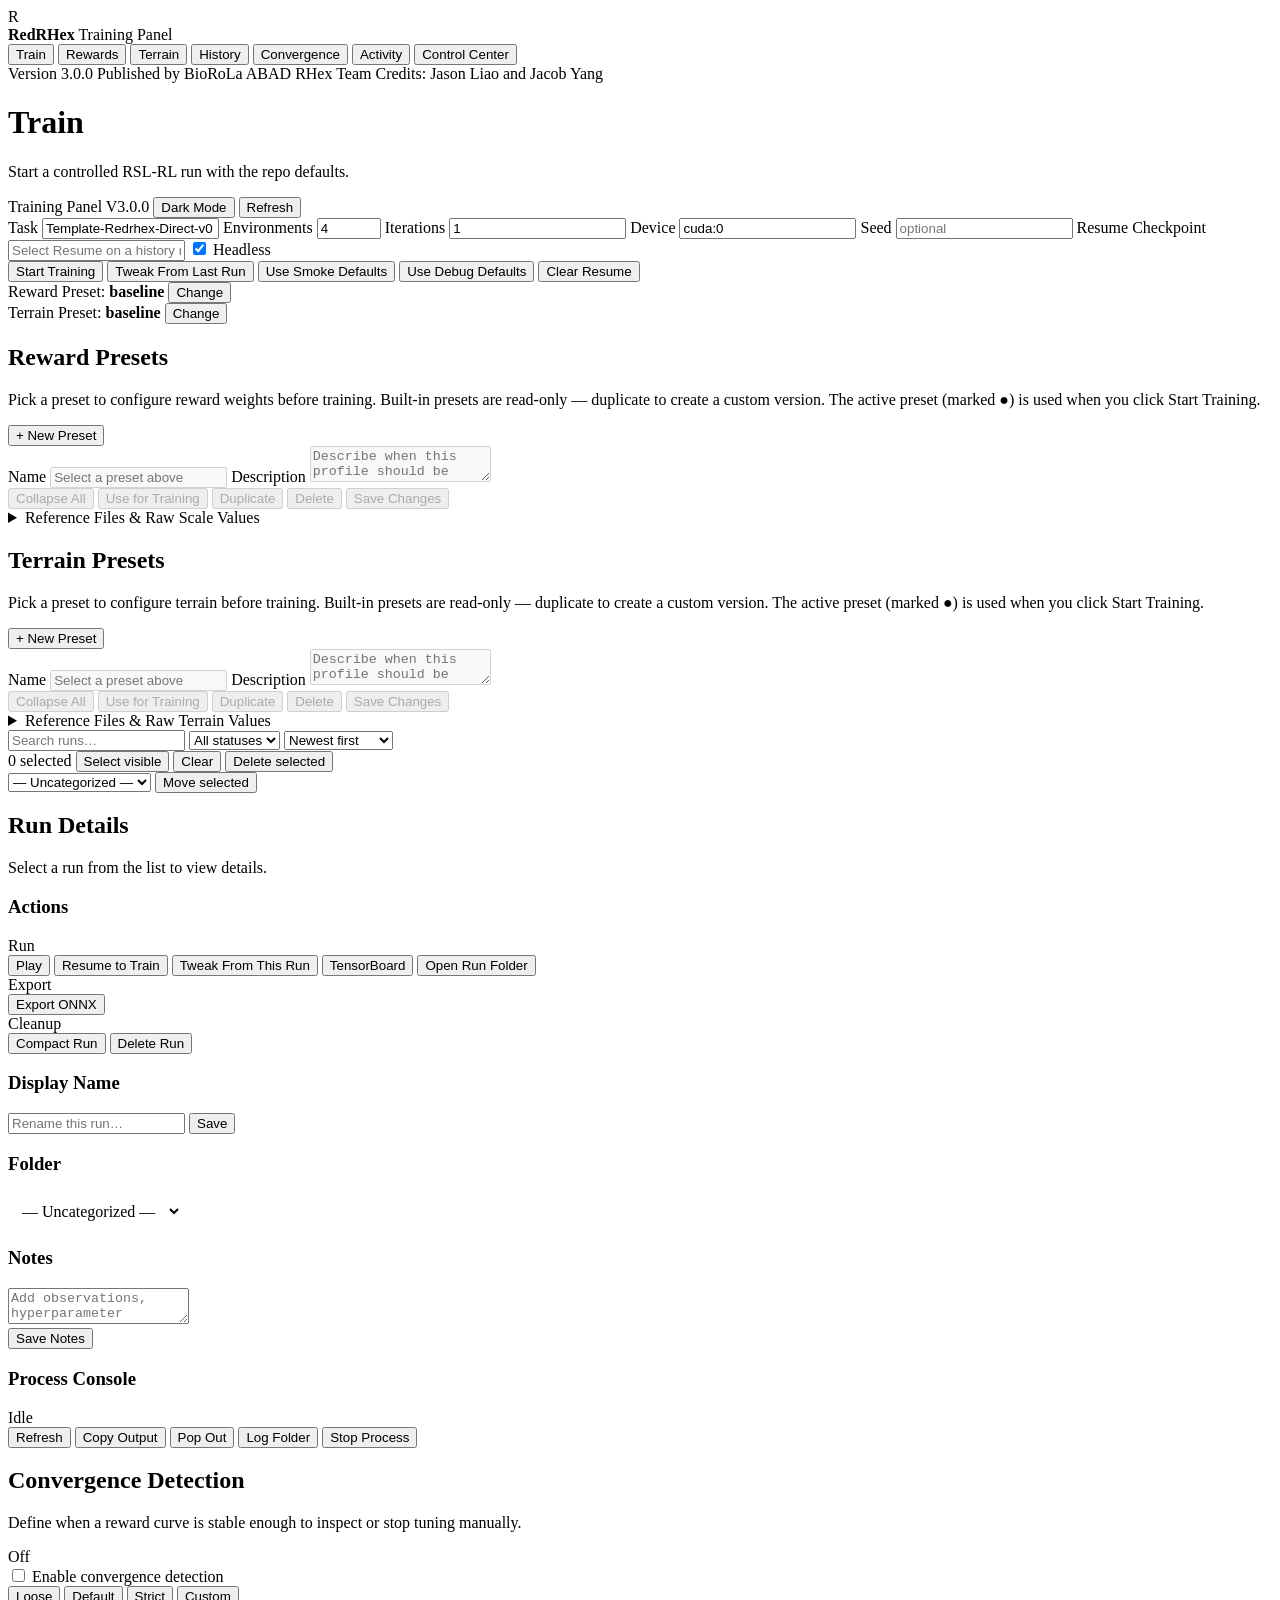
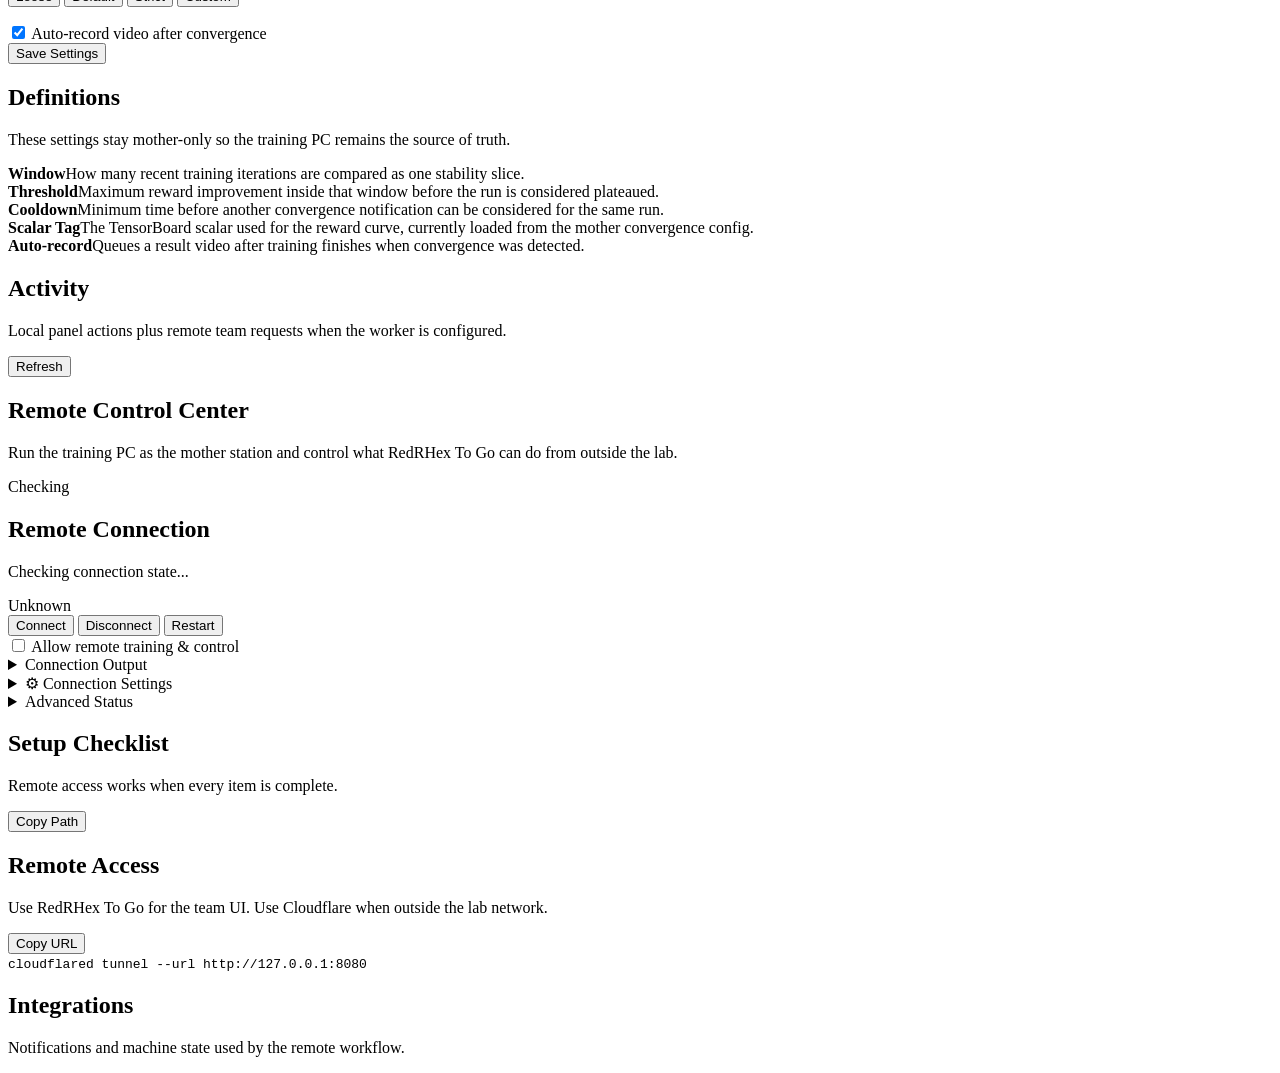
==== commit c37b668e: "Add requester-scoped notifications" ====
--- a/tools/training_panel/static/index.html
+++ b/tools/training_panel/static/index.html
@@ -20,11 +20,12 @@
         <button class="nav-button" data-view="rewards">Rewards</button>
         <button class="nav-button" data-view="terrain">Terrain</button>
         <button class="nav-button" data-view="history">History</button>
+        <button class="nav-button" data-view="convergence">Convergence</button>
         <button class="nav-button" data-view="activity">Activity</button>
         <button class="nav-button" data-view="access">Control Center</button>
       </nav>
       <div class="sidebar-release">
-        <span class="release-version">Version 2.2.0</span>
+        <span class="release-version">Version 3.0.0</span>
         <span>Published by BioRoLa ABAD RHex Team</span>
         <span>Credits: Jason Liao and Jacob Yang</span>
       </div>
@@ -37,7 +38,7 @@
           <p id="view-subtitle">Start a controlled RSL-RL run with the repo defaults.</p>
         </div>
         <div class="topbar-actions">
-          <span class="release-chip">Training Panel V2.2.0</span>
+          <span class="release-chip">Training Panel V3.0.0</span>
           <button id="theme-toggle" class="ghost-button" type="button">Dark Mode</button>
           <button id="refresh-button" class="ghost-button" type="button">Refresh</button>
         </div>
@@ -370,6 +371,79 @@
         </div>
       </section>
 
+      <section id="convergence" class="view">
+        <div class="convergence-page">
+          <article class="control-card" id="convergence-card">
+            <div class="card-head">
+              <div>
+                <h2>Convergence Detection</h2>
+                <p class="muted-copy">Define when a reward curve is stable enough to inspect or stop tuning manually.</p>
+              </div>
+              <span id="convergence-badge" class="status-badge muted-pill">Off</span>
+            </div>
+
+            <div class="convergence-layout">
+              <div>
+                <label class="toggle-row">
+                  <input type="checkbox" id="convergence-enabled" />
+                  <span>Enable convergence detection</span>
+                </label>
+                <div class="segmented-control" aria-label="Convergence sensitivity preset" id="convergence-presets">
+                  <button type="button" class="segment-button" data-preset="loose"
+                    data-tooltip="Triggers after 100 stable iterations at 5% threshold. Fast but may fire on a short plateau.">Loose</button>
+                  <button type="button" class="segment-button active" data-preset="default"
+                    data-tooltip="Triggers after 200 stable iterations at 2% threshold. Good for most runs.">Default</button>
+                  <button type="button" class="segment-button" data-preset="strict"
+                    data-tooltip="Triggers after 400 stable iterations at 1% threshold. Conservative — fewer false positives.">Strict</button>
+                  <button type="button" class="segment-button" data-preset="custom"
+                    data-tooltip="Set your own window size and improvement threshold below.">Custom</button>
+                </div>
+                <p id="convergence-preset-hint" class="muted-copy"></p>
+              </div>
+
+              <div class="setting-panel">
+                <div id="convergence-custom-inputs" style="display:none">
+                  <div class="form-row">
+                    <label for="convergence-window">Window (iterations)</label>
+                    <input type="number" id="convergence-window" min="50" max="2000" step="10" value="200" />
+                  </div>
+                  <div class="form-row">
+                    <label for="convergence-threshold">Max improvement %</label>
+                    <input type="number" id="convergence-threshold" min="0.1" max="20" step="0.1" value="2.0" />
+                  </div>
+                </div>
+                <label class="toggle-row"
+                  data-tooltip="When convergence is detected, a video recording is queued automatically once training finishes.">
+                  <input type="checkbox" id="convergence-auto-record" checked />
+                  <span>Auto-record video after convergence</span>
+                </label>
+                <div class="form-actions compact-actions">
+                  <button type="button" id="convergence-save" class="primary-button small-button"
+                    data-tooltip="Save convergence detection settings to disk. Takes effect on the next training run.">Save Settings</button>
+                </div>
+              </div>
+            </div>
+            <div id="convergence-info-grid" class="run-info-grid compact-info-grid"></div>
+          </article>
+
+          <aside class="control-card convergence-definitions">
+            <div class="card-head simple-card-head">
+              <div>
+                <h2>Definitions</h2>
+                <p class="muted-copy">These settings stay mother-only so the training PC remains the source of truth.</p>
+              </div>
+            </div>
+            <div class="definition-list">
+              <div><strong>Window</strong><span>How many recent training iterations are compared as one stability slice.</span></div>
+              <div><strong>Threshold</strong><span>Maximum reward improvement inside that window before the run is considered plateaued.</span></div>
+              <div><strong>Cooldown</strong><span>Minimum time before another convergence notification can be considered for the same run.</span></div>
+              <div><strong>Scalar Tag</strong><span>The TensorBoard scalar used for the reward curve, currently loaded from the mother convergence config.</span></div>
+              <div><strong>Auto-record</strong><span>Queues a result video after training finishes when convergence was detected.</span></div>
+            </div>
+          </aside>
+        </div>
+      </section>
+
       <section id="activity" class="view">
         <div class="activity-head">
           <div>
@@ -468,59 +542,6 @@
               </details>
             </article>
 
-            <article class="control-card" id="convergence-card">
-              <div class="card-head">
-                <div>
-                  <h2>Convergence Detection</h2>
-                  <p class="muted-copy">Notify the team when reward stops improving instead of manually watching TensorBoard.</p>
-                </div>
-                <span id="convergence-badge" class="status-badge muted-pill">Off</span>
-              </div>
-
-              <div class="convergence-layout">
-                <div>
-                  <label class="toggle-row">
-                    <input type="checkbox" id="convergence-enabled" />
-                    <span>Enable convergence detection</span>
-                  </label>
-                  <div class="segmented-control" aria-label="Convergence sensitivity preset" id="convergence-presets">
-                    <button type="button" class="segment-button" data-preset="loose"
-                      data-tooltip="Triggers after 100 stable iterations at 5% threshold. Fast but may fire on a short plateau.">Loose</button>
-                    <button type="button" class="segment-button active" data-preset="default"
-                      data-tooltip="Triggers after 200 stable iterations at 2% threshold. Good for most runs.">Default</button>
-                    <button type="button" class="segment-button" data-preset="strict"
-                      data-tooltip="Triggers after 400 stable iterations at 1% threshold. Conservative — fewer false positives.">Strict</button>
-                    <button type="button" class="segment-button" data-preset="custom"
-                      data-tooltip="Set your own window size and improvement threshold below.">Custom</button>
-                  </div>
-                  <p id="convergence-preset-hint" class="muted-copy"></p>
-                </div>
-
-                <div class="setting-panel">
-                  <div id="convergence-custom-inputs" style="display:none">
-                    <div class="form-row">
-                      <label for="convergence-window">Window (iterations)</label>
-                      <input type="number" id="convergence-window" min="50" max="2000" step="10" value="200" />
-                    </div>
-                    <div class="form-row">
-                      <label for="convergence-threshold">Max improvement %</label>
-                      <input type="number" id="convergence-threshold" min="0.1" max="20" step="0.1" value="2.0" />
-                    </div>
-                  </div>
-                  <label class="toggle-row"
-                    data-tooltip="When convergence is detected, a video recording is queued automatically once training finishes.">
-                    <input type="checkbox" id="convergence-auto-record" checked />
-                    <span>Auto-record video after convergence</span>
-                  </label>
-                  <div class="form-actions compact-actions">
-                    <button type="button" id="convergence-save" class="primary-button small-button"
-                      data-tooltip="Save convergence detection settings to disk. Takes effect on the next training run.">Save Settings</button>
-                  </div>
-                </div>
-              </div>
-              <div id="convergence-info-grid" class="run-info-grid compact-info-grid"></div>
-            </article>
-
             <details class="advanced-panel">
               <summary>Advanced Status</summary>
               <pre id="system-info"></pre>
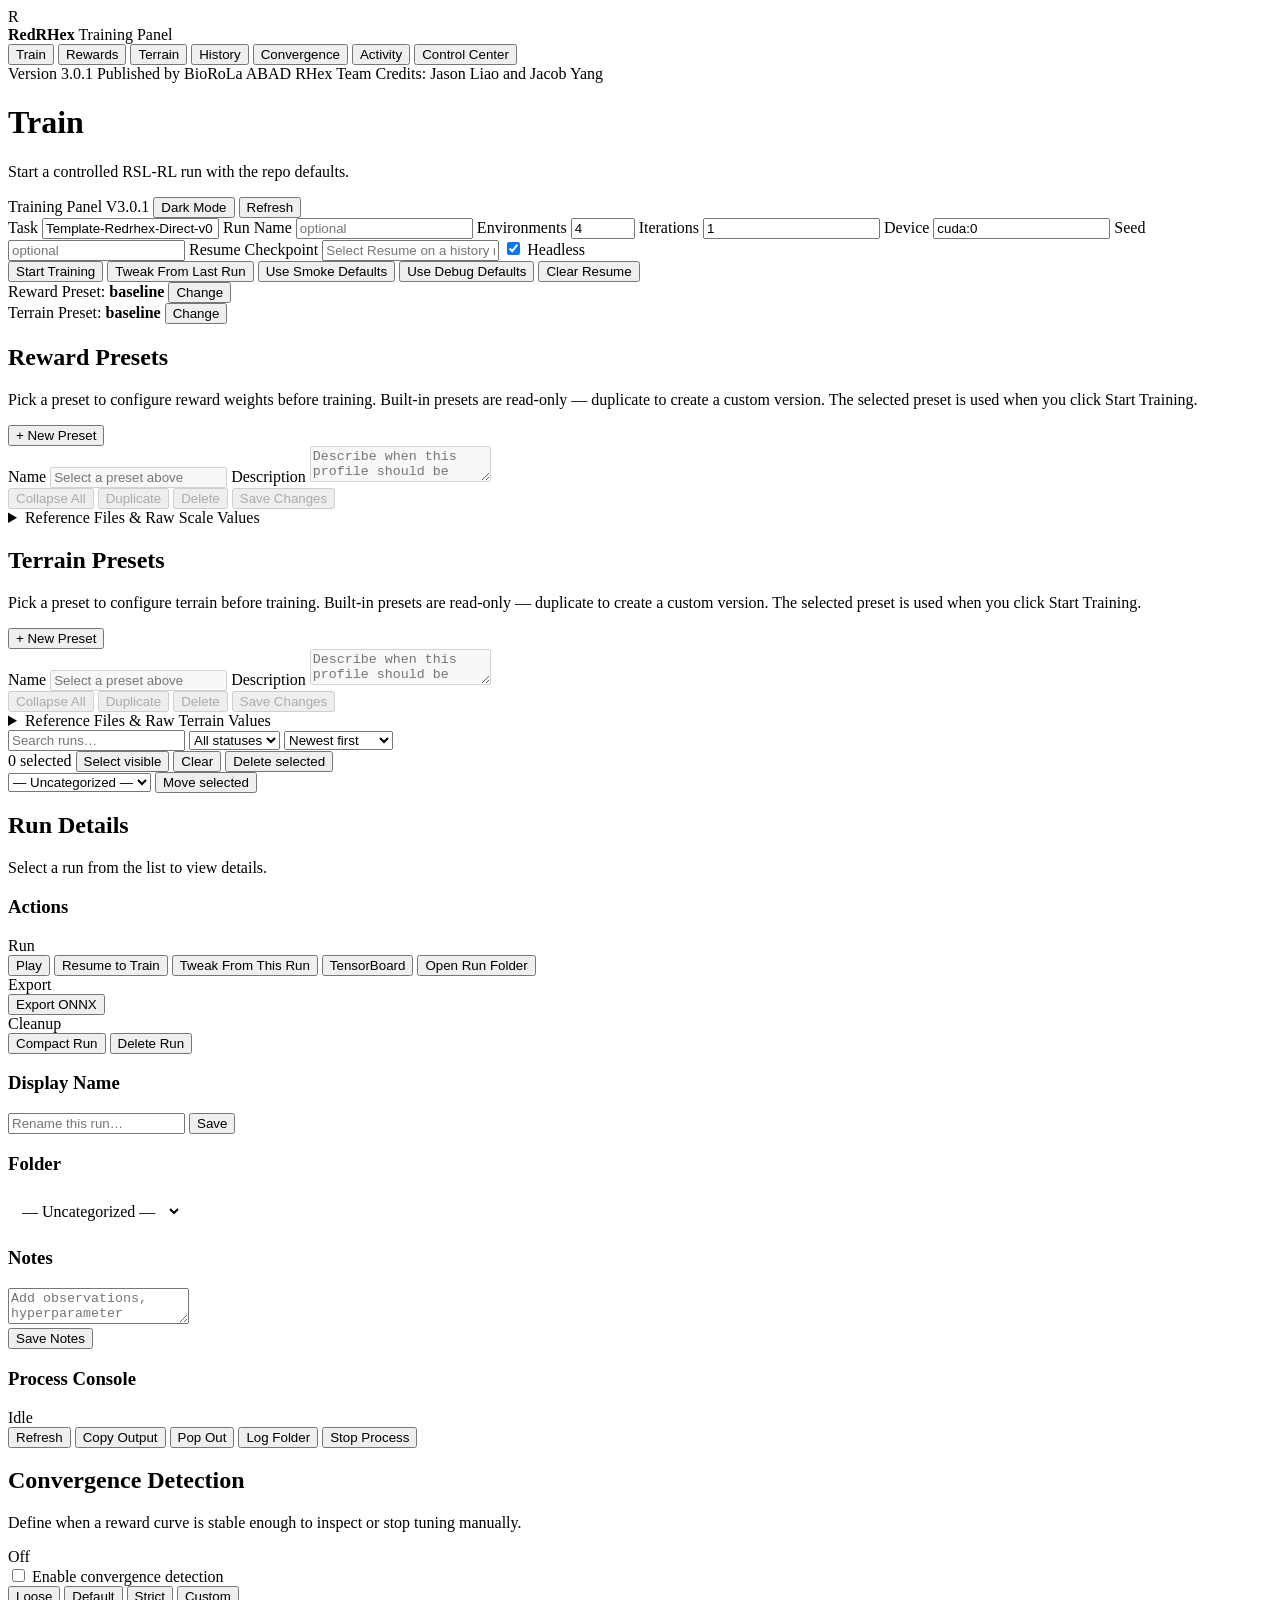
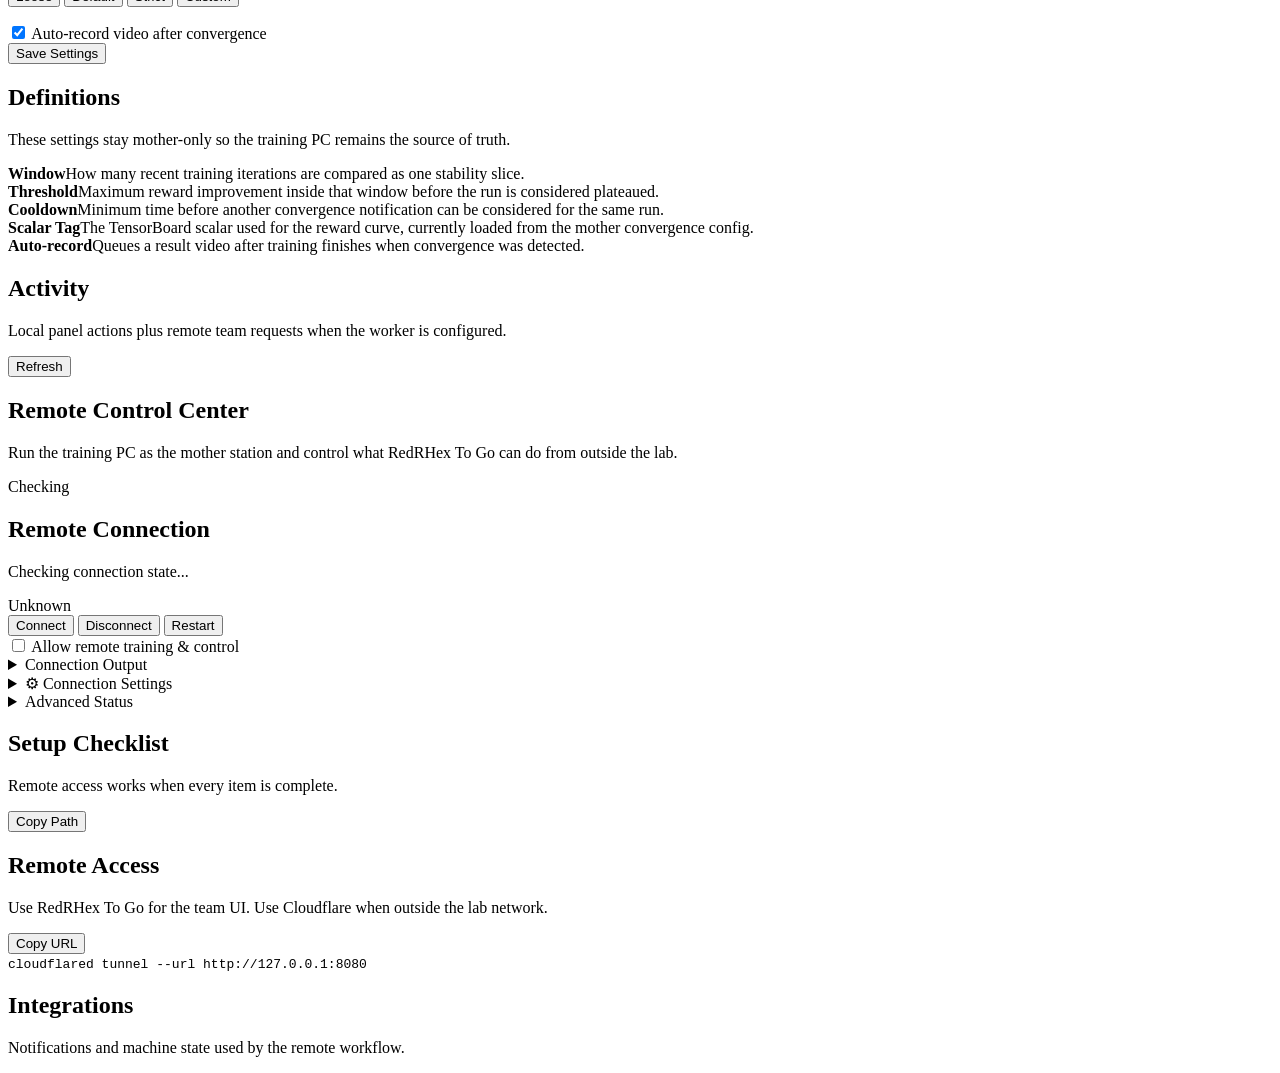
==== commit e64f4521: "Release Training Panel V3.0.1" ====
--- a/tools/training_panel/static/index.html
+++ b/tools/training_panel/static/index.html
@@ -25,7 +25,7 @@
         <button class="nav-button" data-view="access">Control Center</button>
       </nav>
       <div class="sidebar-release">
-        <span class="release-version">Version 3.0.0</span>
+        <span class="release-version">Version 3.0.1</span>
         <span>Published by BioRoLa ABAD RHex Team</span>
         <span>Credits: Jason Liao and Jacob Yang</span>
       </div>
@@ -38,7 +38,7 @@
           <p id="view-subtitle">Start a controlled RSL-RL run with the repo defaults.</p>
         </div>
         <div class="topbar-actions">
-          <span class="release-chip">Training Panel V3.0.0</span>
+          <span class="release-chip">Training Panel V3.0.1</span>
           <button id="theme-toggle" class="ghost-button" type="button">Dark Mode</button>
           <button id="refresh-button" class="ghost-button" type="button">Refresh</button>
         </div>
@@ -49,6 +49,10 @@
           <label>
             Task
             <input name="task" value="Template-Redrhex-Direct-v0" />
+          </label>
+          <label>
+            Run Name
+            <input name="display_name" maxlength="120" placeholder="optional" />
           </label>
           <label>
             Environments
@@ -103,7 +107,7 @@
             <p class="muted-copy">
               Pick a preset to configure reward weights before training.
               Built-in presets are read-only — duplicate to create a custom version.
-              The active preset (marked ●) is used when you click Start Training.
+              The selected preset is used when you click Start Training.
             </p>
           </div>
           <div id="preset-list" class="preset-list"></div>
@@ -130,7 +134,6 @@
             <div class="reward-editor-actions form-actions">
               <span id="preset-builtin-badge" class="status-badge muted-pill" hidden>Built-in</span>
               <button id="preset-collapse-all-btn" type="button" class="ghost-button" disabled>Collapse All</button>
-              <button id="preset-activate-btn" type="button" class="ghost-button" disabled>Use for Training</button>
               <button id="preset-duplicate-btn" type="button" class="ghost-button" disabled>Duplicate</button>
               <button id="preset-delete-btn" type="button" class="danger-button" disabled>Delete</button>
               <button id="preset-save-btn" type="button" class="primary-button" disabled>Save Changes</button>
@@ -162,7 +165,7 @@
             <p class="muted-copy">
               Pick a preset to configure terrain before training.
               Built-in presets are read-only — duplicate to create a custom version.
-              The active preset (marked ●) is used when you click Start Training.
+              The selected preset is used when you click Start Training.
             </p>
           </div>
           <div id="terrain-preset-list" class="preset-list"></div>
@@ -189,7 +192,6 @@
             <div class="reward-editor-actions form-actions">
               <span id="terrain-preset-builtin-badge" class="status-badge muted-pill" hidden>Built-in</span>
               <button id="terrain-preset-collapse-all-btn" type="button" class="ghost-button" disabled>Collapse All</button>
-              <button id="terrain-preset-activate-btn" type="button" class="ghost-button" disabled>Use for Training</button>
               <button id="terrain-preset-duplicate-btn" type="button" class="ghost-button" disabled>Duplicate</button>
               <button id="terrain-preset-delete-btn" type="button" class="danger-button" disabled>Delete</button>
               <button id="terrain-preset-save-btn" type="button" class="primary-button" disabled>Save Changes</button>
@@ -357,14 +359,26 @@
             <div class="form-actions compact-actions">
               <button type="button" id="debug-refresh" class="ghost-button small-button" data-tooltip="Refresh output">Refresh</button>
               <button type="button" id="copy-debug" class="ghost-button small-button" data-tooltip="Copy console output">Copy Output</button>
-              <button type="button" id="copy-attach" class="ghost-button small-button" hidden data-tooltip="Copy tmux attach command">Copy Attach</button>
+              <button type="button" id="copy-command" class="ghost-button small-button" hidden data-tooltip="Copy the launch command shown below">Copy Command</button>
               <button type="button" id="terminal-view" class="ghost-button small-button" data-tooltip="Pop out console">Pop Out</button>
               <button type="button" id="open-process-log-folder" class="ghost-button small-button" data-tooltip="Open the folder containing process log files (local only)">Log Folder</button>
-              <button type="button" id="stop-process" class="ghost-button small-button" data-tooltip="Stop selected console process">Stop Process</button>
+              <button type="button" id="stop-process" class="danger-button small-button" data-tooltip="Stop selected console process">Stop Process</button>
             </div>
             <div id="debug-status" class="debug-status"></div>
-            <pre id="debug-command"></pre>
-            <pre id="debug-log"></pre>
+            <div id="debug-command-block" class="console-block" hidden>
+              <div class="console-label">
+                <span>Launch Command</span>
+                <small>Command the panel used to start this process.</small>
+              </div>
+              <pre id="debug-command"></pre>
+            </div>
+            <div id="debug-log-block" class="console-block" hidden>
+              <div class="console-label">
+                <span>Process Output</span>
+                <small>Captured stdout/stderr from the selected process.</small>
+              </div>
+              <pre id="debug-log"></pre>
+            </div>
             <div id="notes-status" class="status-line"></div>
           </div>
           </div><!-- /details-panel-wrap -->
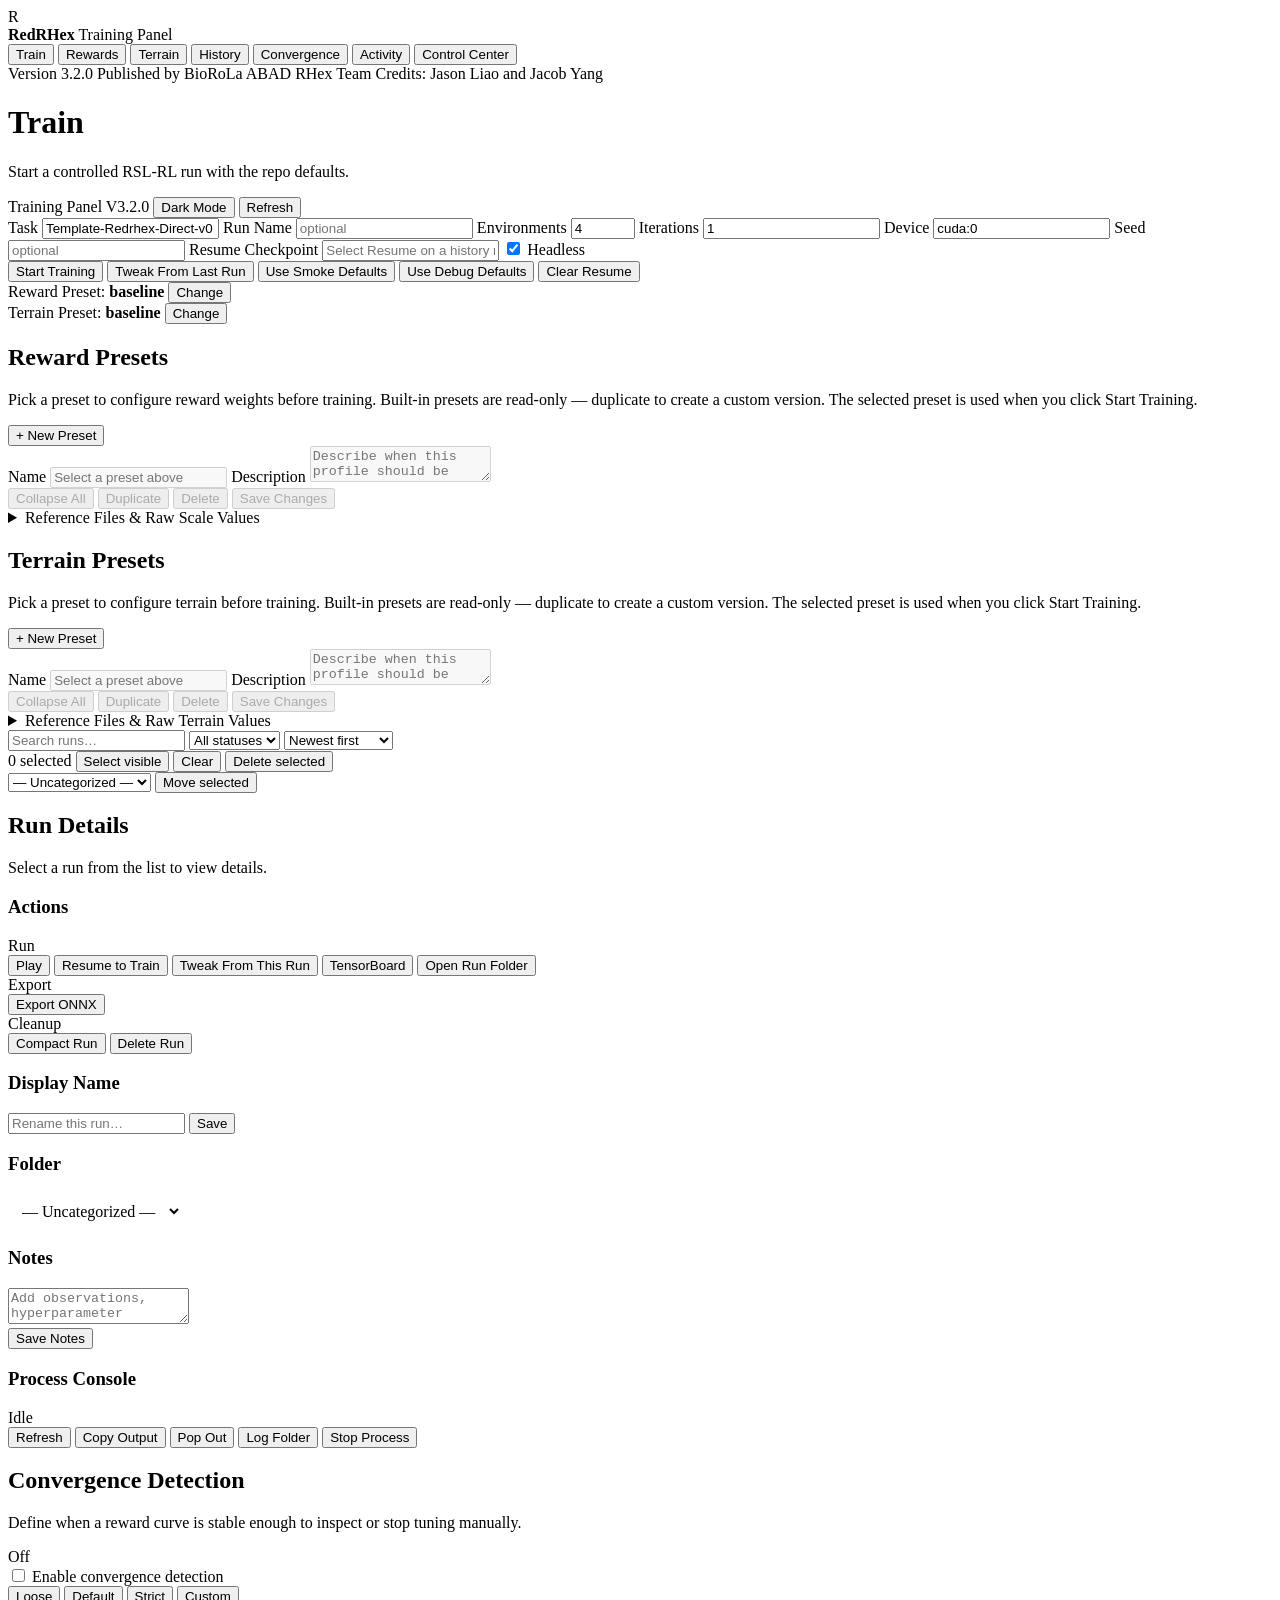
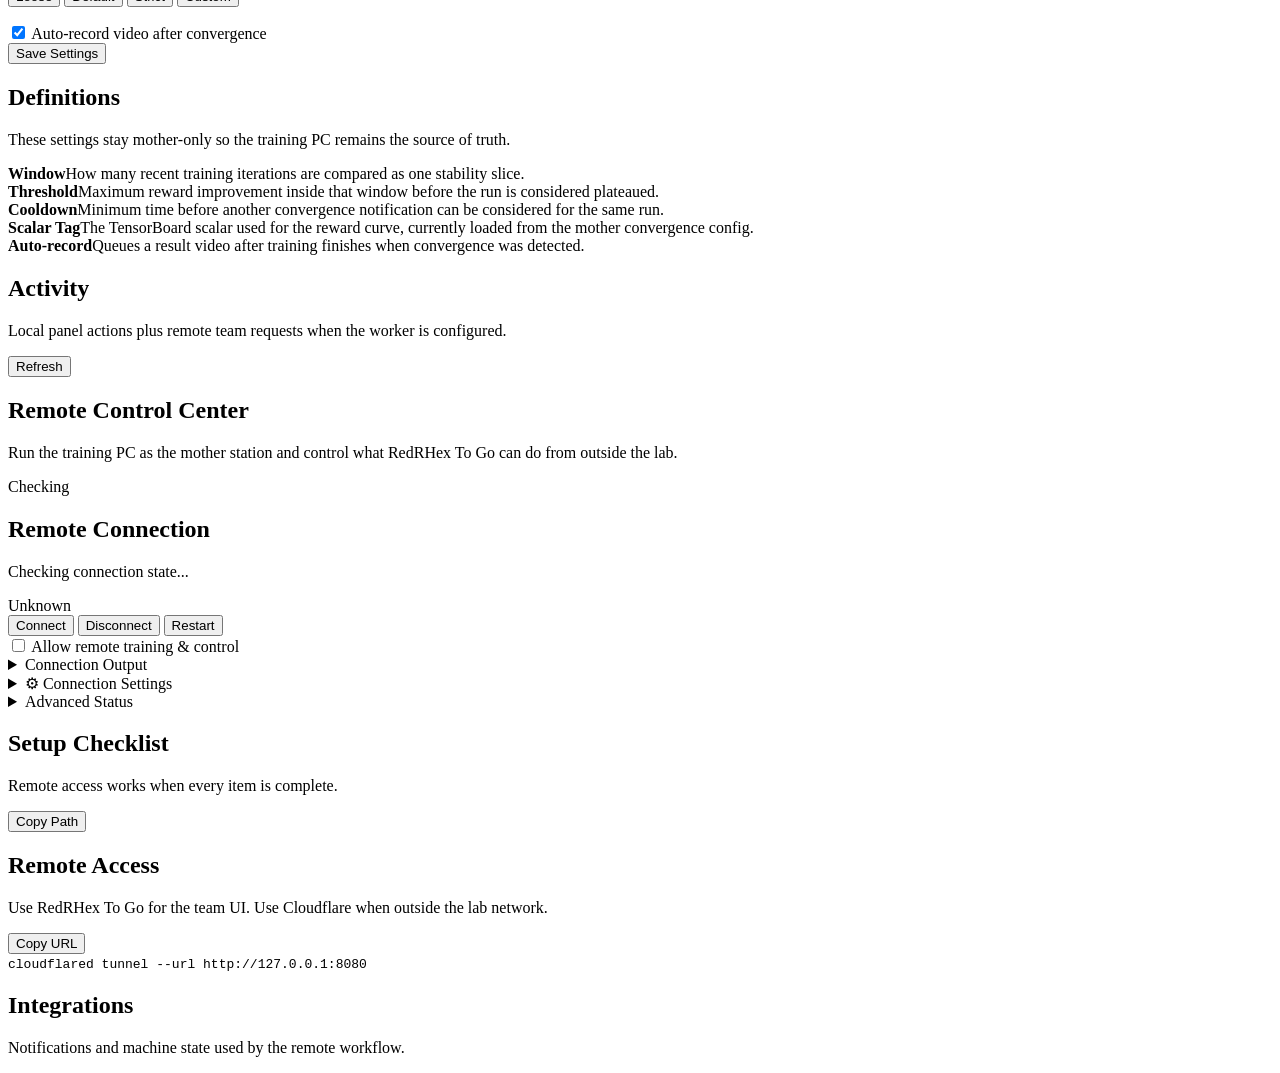
==== commit b3cf5eaa: "Release Training Panel V3.2.0" ====
--- a/tools/training_panel/static/index.html
+++ b/tools/training_panel/static/index.html
@@ -25,7 +25,7 @@
         <button class="nav-button" data-view="access">Control Center</button>
       </nav>
       <div class="sidebar-release">
-        <span class="release-version">Version 3.0.1</span>
+        <span class="release-version">Version 3.2.0</span>
         <span>Published by BioRoLa ABAD RHex Team</span>
         <span>Credits: Jason Liao and Jacob Yang</span>
       </div>
@@ -38,7 +38,7 @@
           <p id="view-subtitle">Start a controlled RSL-RL run with the repo defaults.</p>
         </div>
         <div class="topbar-actions">
-          <span class="release-chip">Training Panel V3.0.1</span>
+          <span class="release-chip">Training Panel V3.2.0</span>
           <button id="theme-toggle" class="ghost-button" type="button">Dark Mode</button>
           <button id="refresh-button" class="ghost-button" type="button">Refresh</button>
         </div>
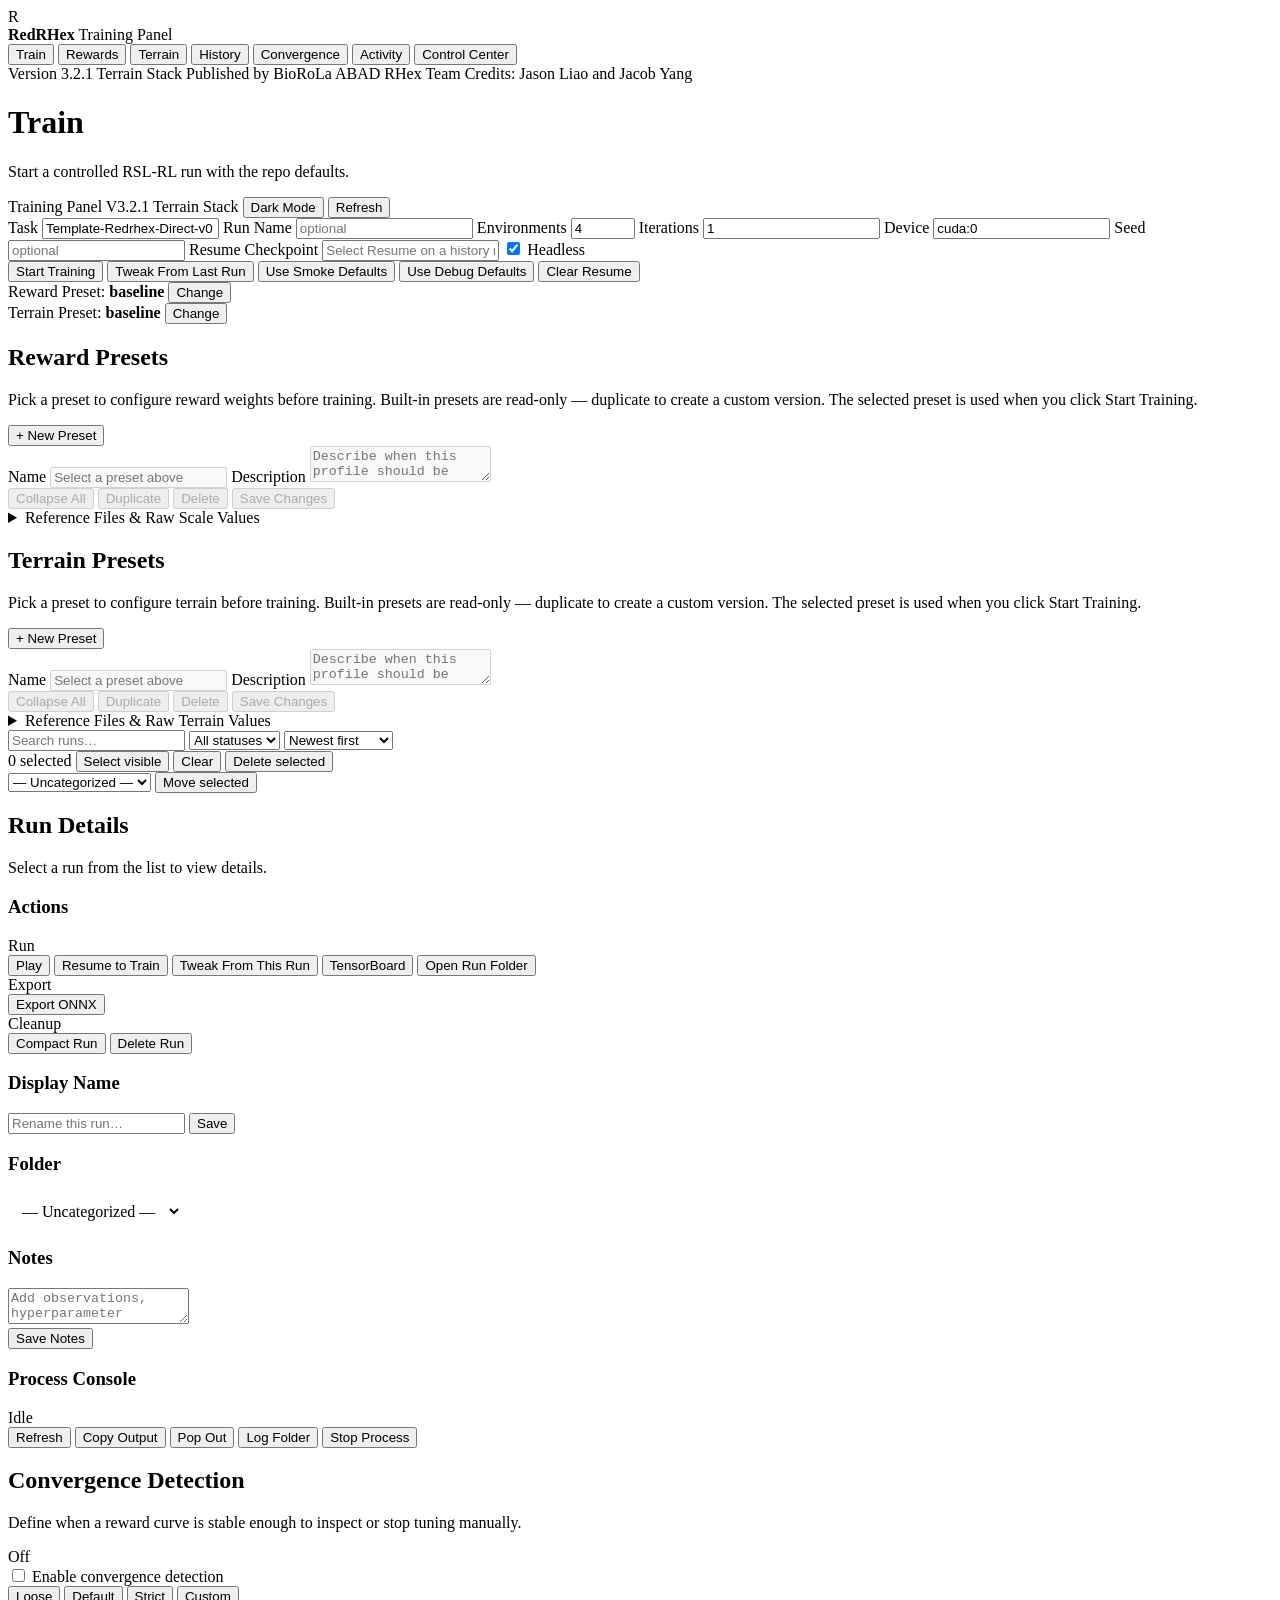
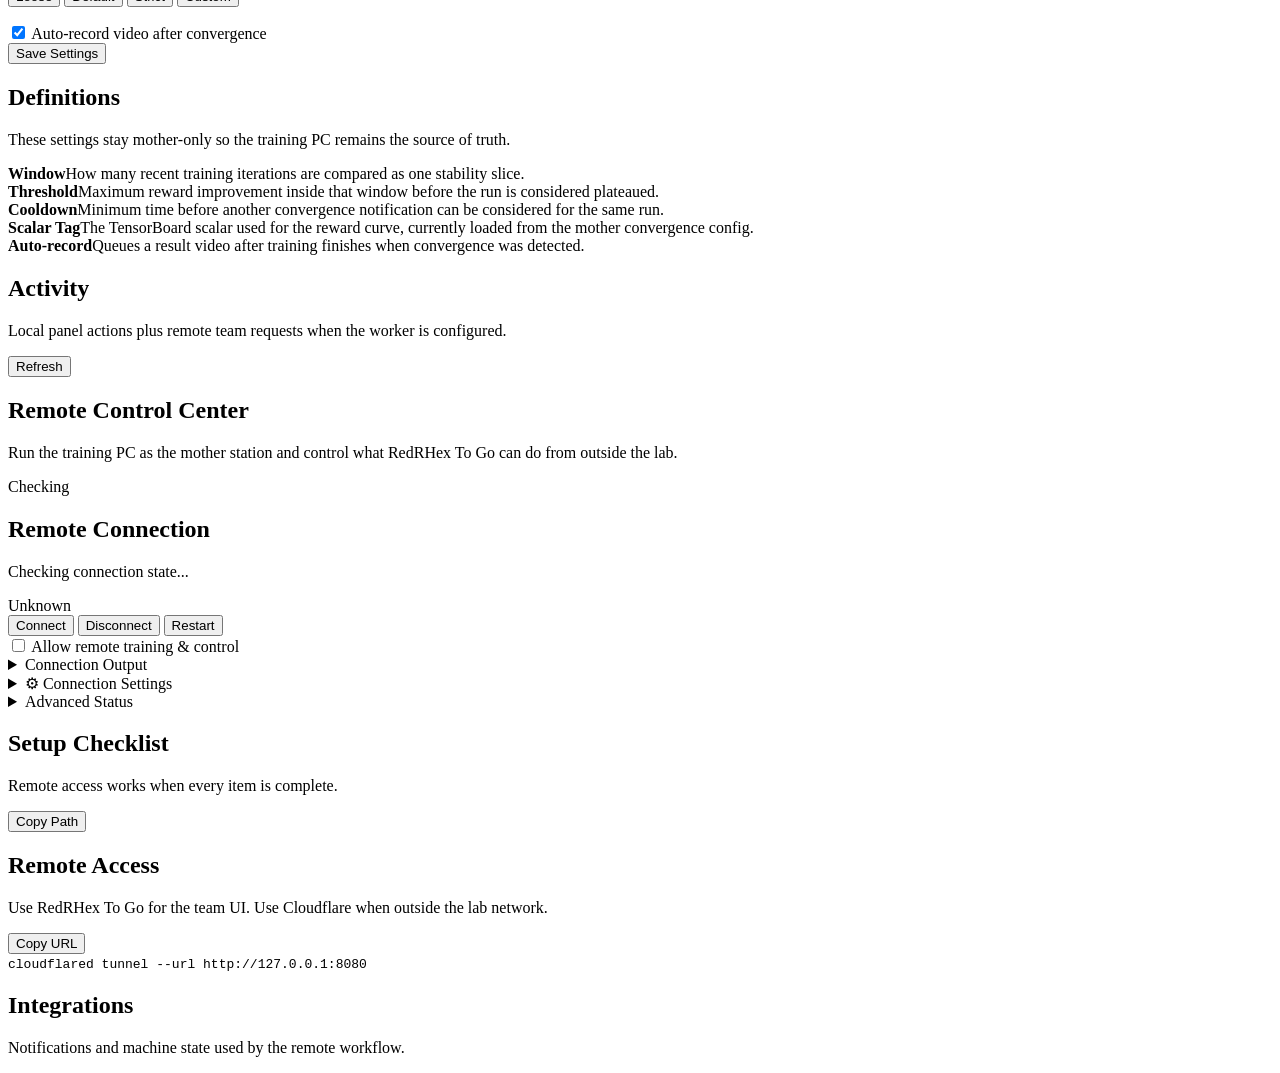
==== commit bf93b758: "Release Training Panel V3.2.1 Terrain Stack" ====
--- a/tools/training_panel/static/index.html
+++ b/tools/training_panel/static/index.html
@@ -4,7 +4,7 @@
     <meta charset="utf-8" />
     <meta name="viewport" content="width=device-width, initial-scale=1" />
     <title>RedRHex Training Panel</title>
-    <link rel="stylesheet" href="/static/styles.css" />
+    <link rel="stylesheet" href="/static/styles.css?v=3.2.1-terrain-stack" />
   </head>
   <body>
     <aside class="sidebar">
@@ -25,7 +25,7 @@
         <button class="nav-button" data-view="access">Control Center</button>
       </nav>
       <div class="sidebar-release">
-        <span class="release-version">Version 3.2.0</span>
+        <span class="release-version">Version 3.2.1 Terrain Stack</span>
         <span>Published by BioRoLa ABAD RHex Team</span>
         <span>Credits: Jason Liao and Jacob Yang</span>
       </div>
@@ -38,7 +38,7 @@
           <p id="view-subtitle">Start a controlled RSL-RL run with the repo defaults.</p>
         </div>
         <div class="topbar-actions">
-          <span class="release-chip">Training Panel V3.2.0</span>
+          <span class="release-chip">Training Panel V3.2.1 Terrain Stack</span>
           <button id="theme-toggle" class="ghost-button" type="button">Dark Mode</button>
           <button id="refresh-button" class="ghost-button" type="button">Refresh</button>
         </div>
@@ -605,6 +605,6 @@
     </main>
 
     <script src="/static/api_adapters.js"></script>
-    <script src="/static/app.js"></script>
+    <script src="/static/app.js?v=3.2.1-terrain-stack"></script>
   </body>
 </html>
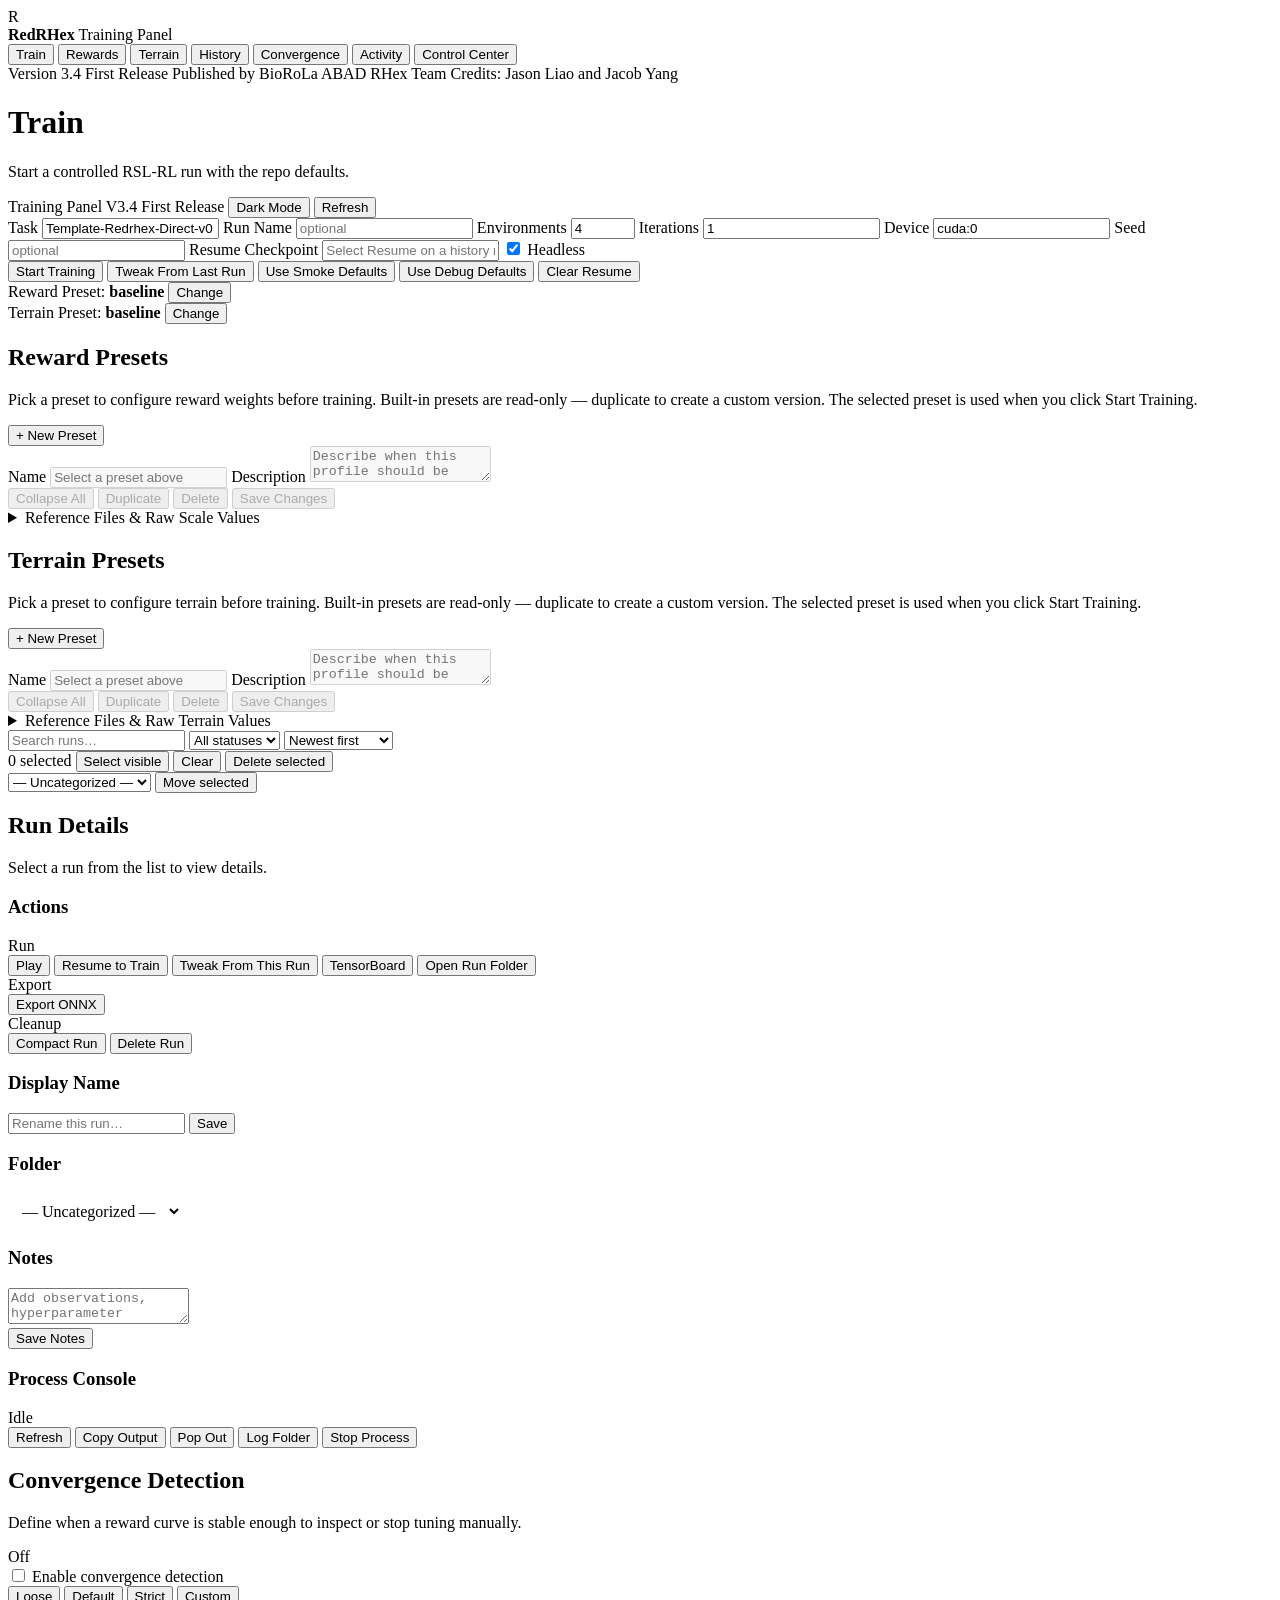
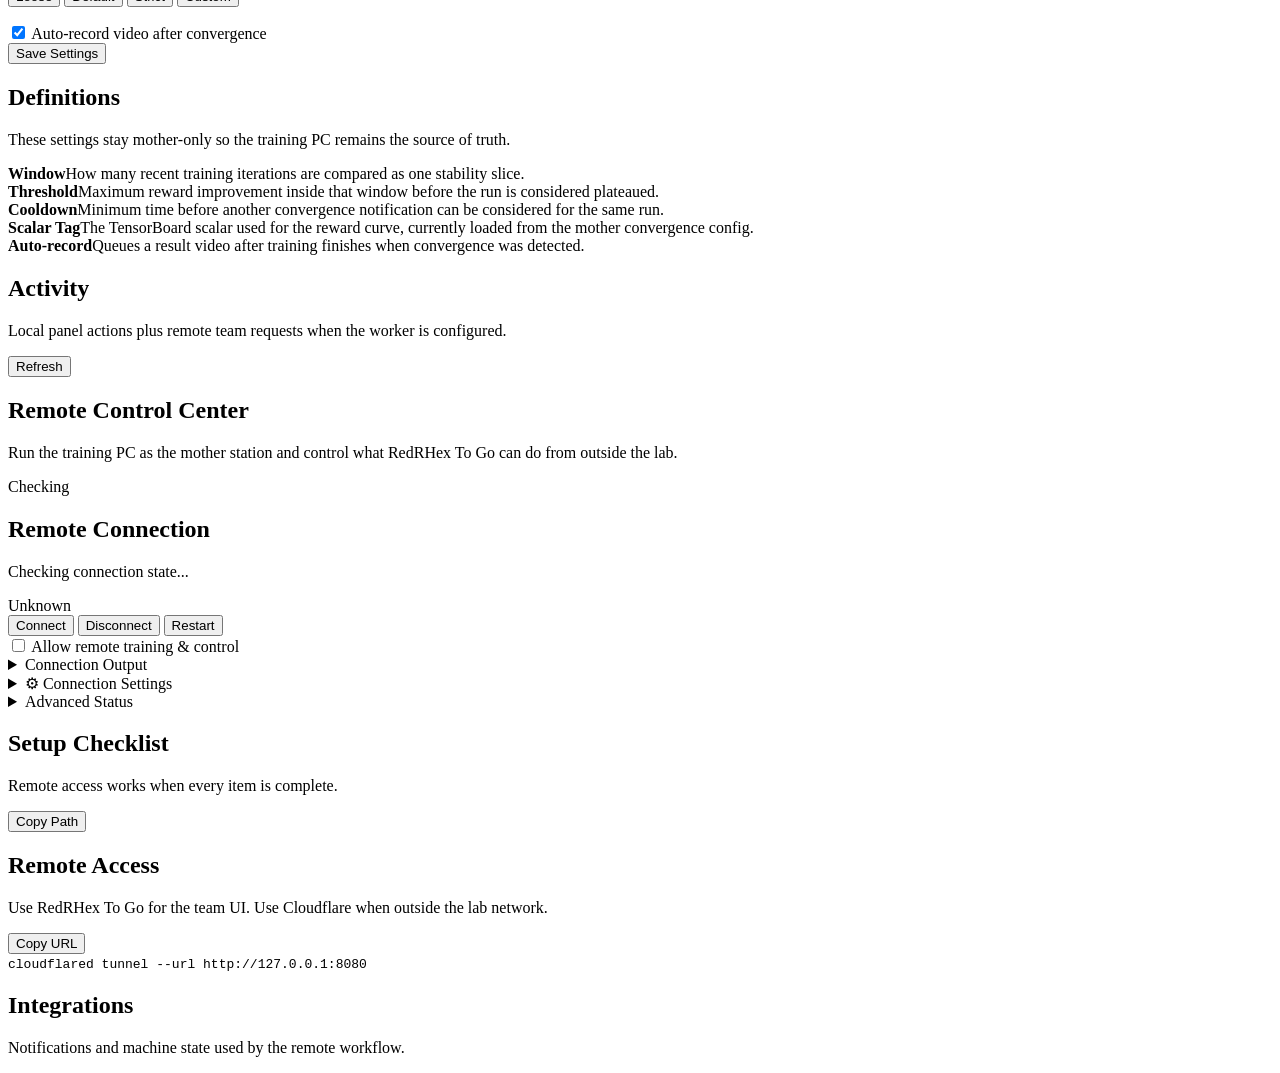
==== commit ca2a705f: "Release Training Panel V3.4 First Release" ====
--- a/tools/training_panel/static/index.html
+++ b/tools/training_panel/static/index.html
@@ -4,7 +4,7 @@
     <meta charset="utf-8" />
     <meta name="viewport" content="width=device-width, initial-scale=1" />
     <title>RedRHex Training Panel</title>
-    <link rel="stylesheet" href="/static/styles.css?v=3.2.1-terrain-stack" />
+    <link rel="stylesheet" href="/static/styles.css?v=3.4-first-release" />
   </head>
   <body>
     <aside class="sidebar">
@@ -25,7 +25,7 @@
         <button class="nav-button" data-view="access">Control Center</button>
       </nav>
       <div class="sidebar-release">
-        <span class="release-version">Version 3.2.1 Terrain Stack</span>
+        <span class="release-version">Version 3.4 First Release</span>
         <span>Published by BioRoLa ABAD RHex Team</span>
         <span>Credits: Jason Liao and Jacob Yang</span>
       </div>
@@ -38,7 +38,7 @@
           <p id="view-subtitle">Start a controlled RSL-RL run with the repo defaults.</p>
         </div>
         <div class="topbar-actions">
-          <span class="release-chip">Training Panel V3.2.1 Terrain Stack</span>
+          <span class="release-chip">Training Panel V3.4 First Release</span>
           <button id="theme-toggle" class="ghost-button" type="button">Dark Mode</button>
           <button id="refresh-button" class="ghost-button" type="button">Refresh</button>
         </div>
@@ -604,7 +604,8 @@
       </section>
     </main>
 
+    <script src="/static/status_catalog.js?v=3.3.5-startup-recovery"></script>
     <script src="/static/api_adapters.js"></script>
-    <script src="/static/app.js?v=3.2.1-terrain-stack"></script>
+    <script src="/static/app.js?v=3.4-first-release"></script>
   </body>
 </html>
